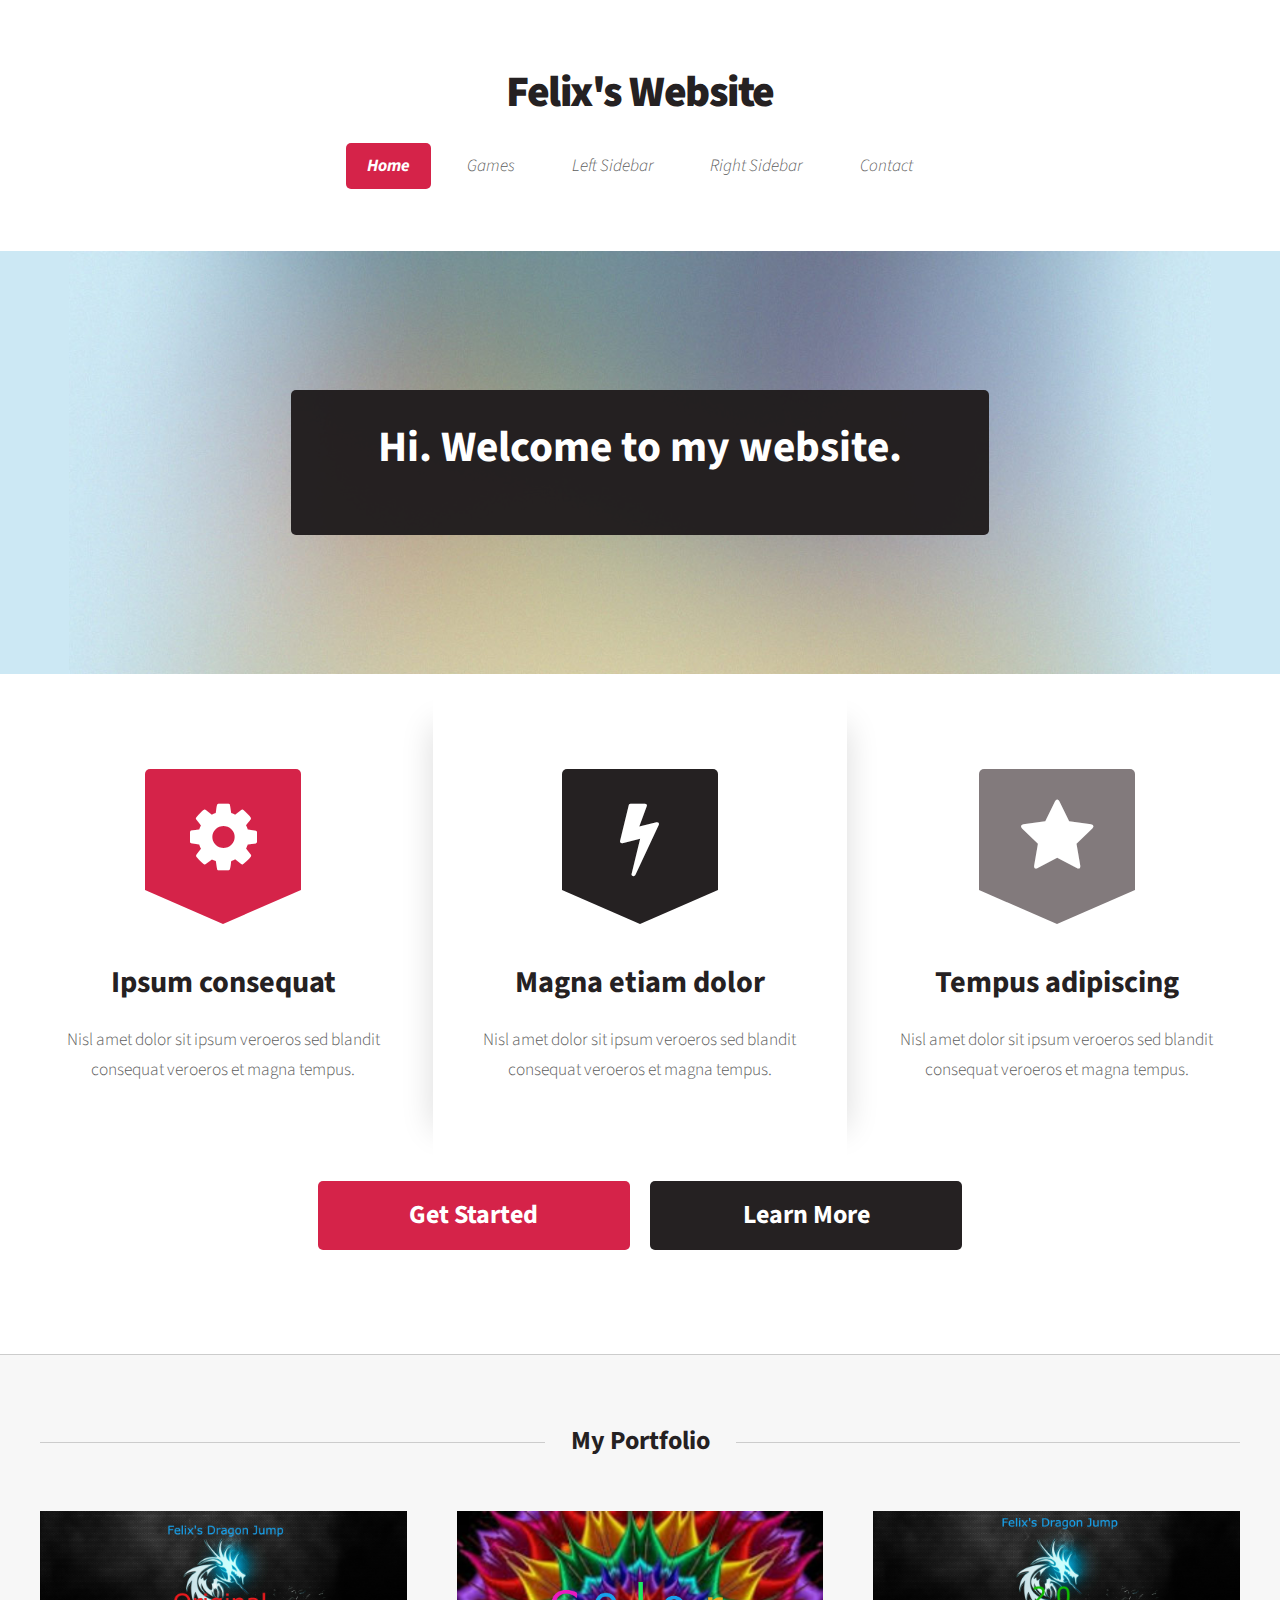
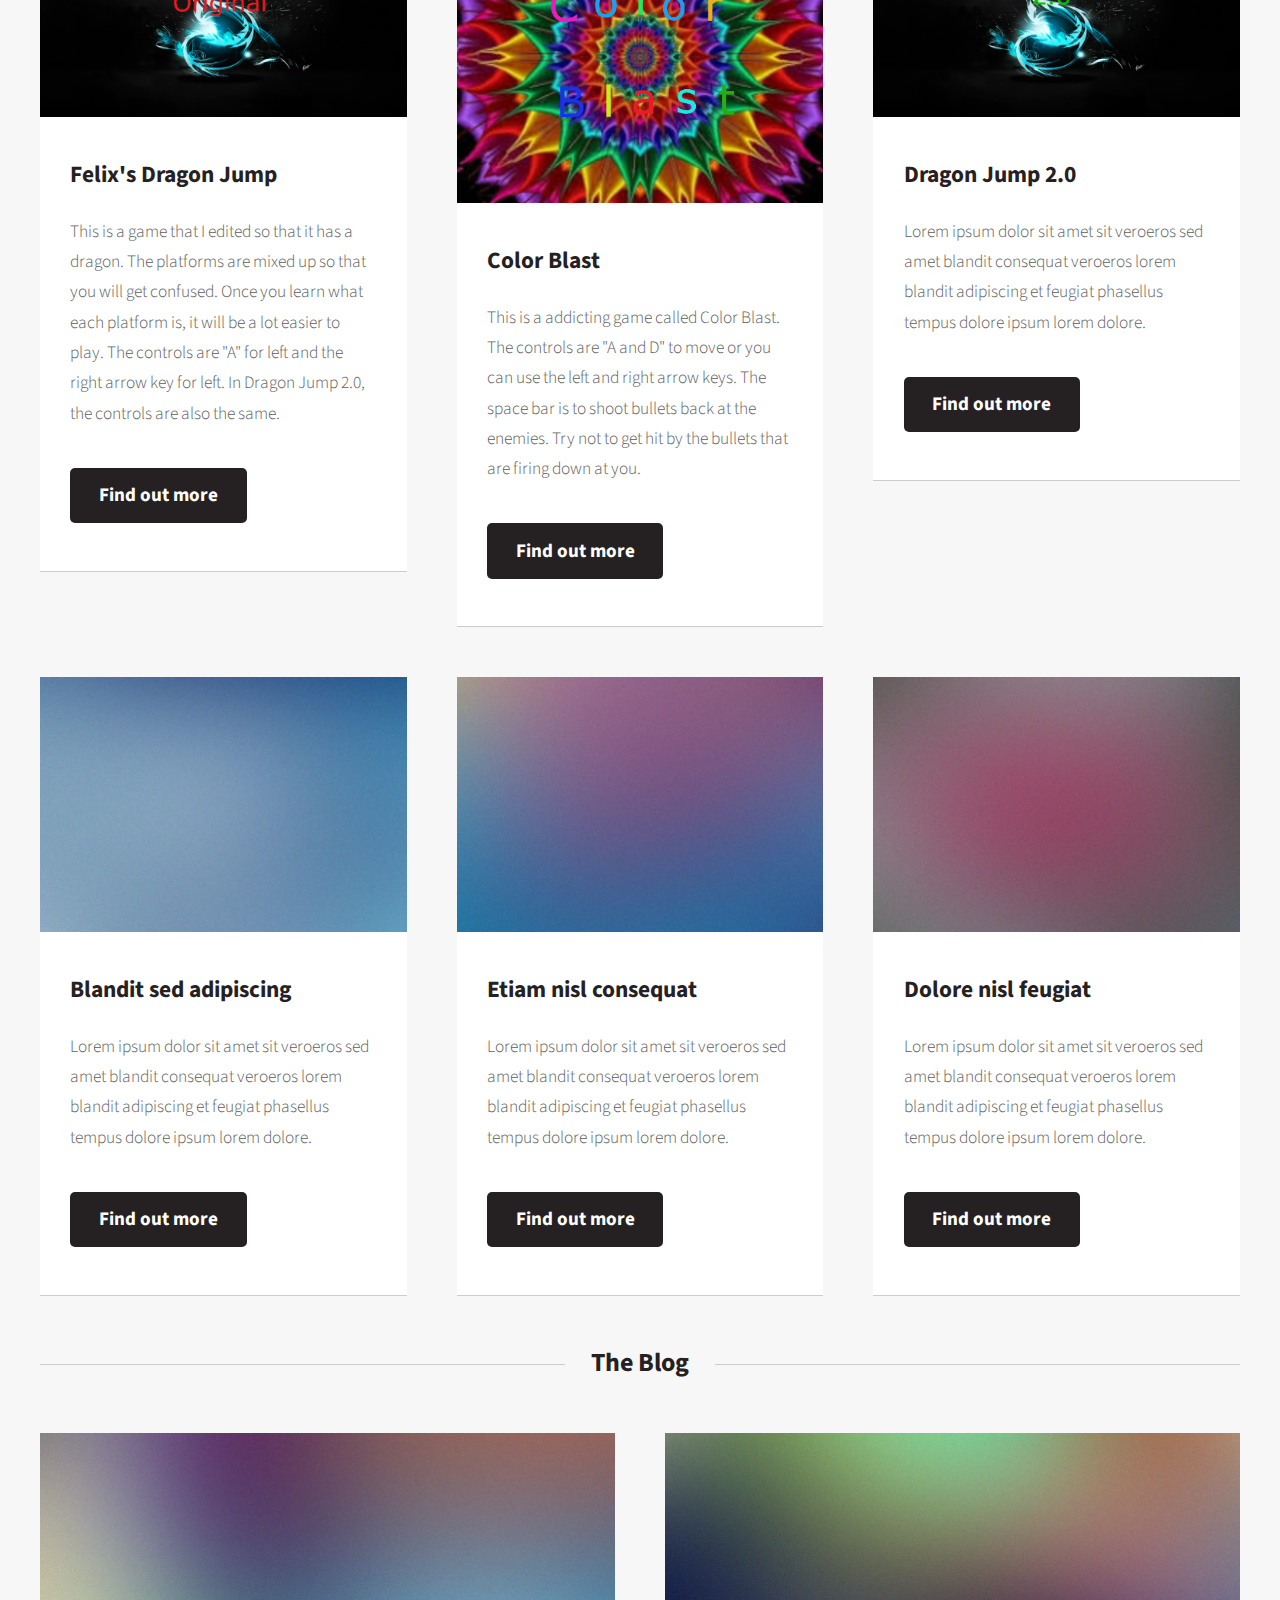
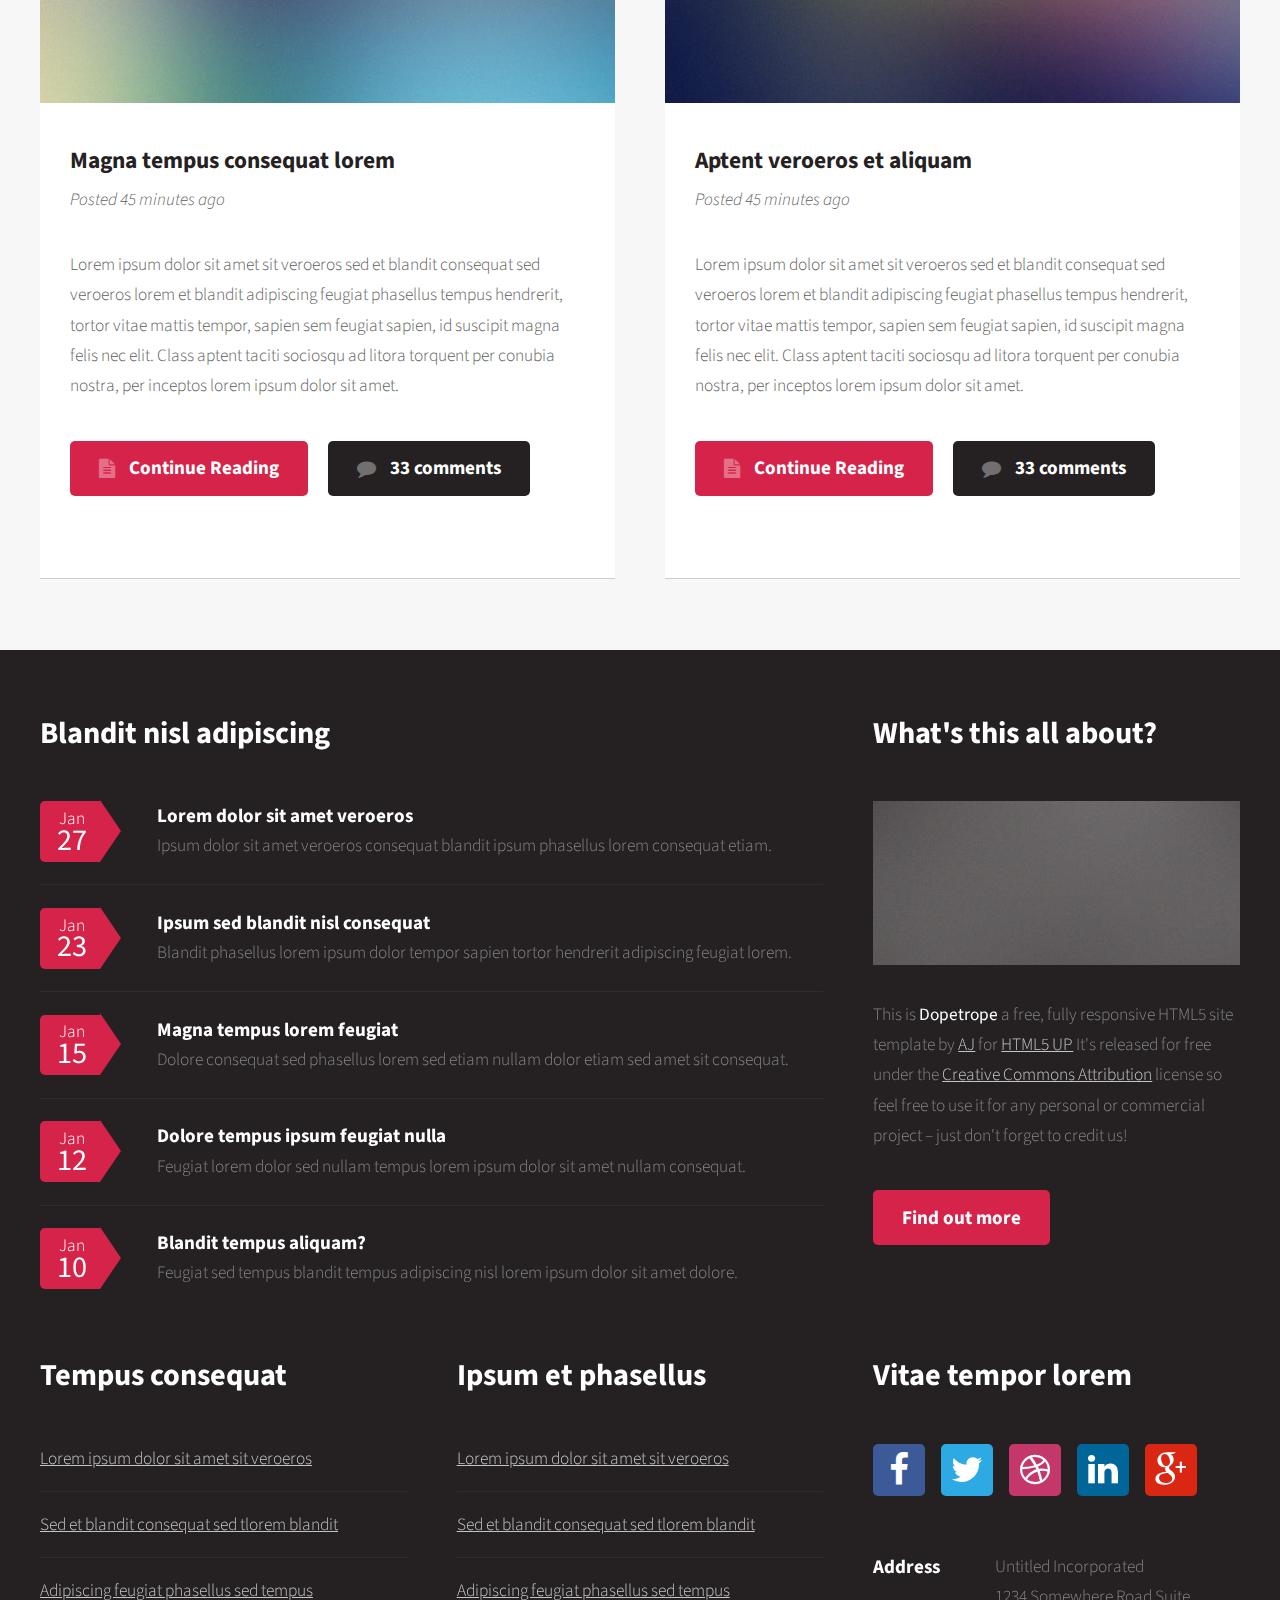
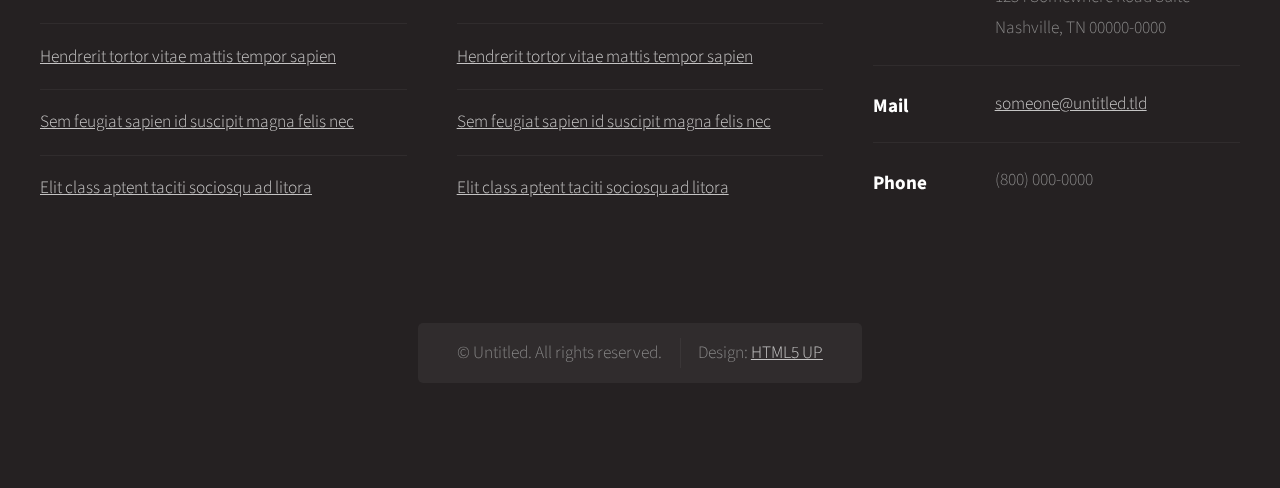
==== index.html @ c078c4fe "added link" ====
<!DOCTYPE HTML>
<!--
	Dopetrope by HTML5 UP
	html5up.net | @n33co
	Free for personal and commercial use under the CCA 3.0 license (html5up.net/license)
-->
<html>
	<head>
		<title>Dopetrope by HTML5 UP</title>
		<meta http-equiv="content-type" content="text/html; charset=utf-8" />
		<meta name="description" content="" />
		<meta name="keywords" content="" />
		<!--[if lte IE 8]><script src="css/ie/html5shiv.js"></script><![endif]-->
		<script src="js/jquery.min.js"></script>
		<script src="js/jquery.dropotron.min.js"></script>
		<script src="js/skel.min.js"></script>
		<script src="js/skel-layers.min.js"></script>
		<script src="js/init.js"></script>
		<noscript>
			<link rel="stylesheet" href="css/skel.css" />
			<link rel="stylesheet" href="css/style.css" />
			<link rel="stylesheet" href="css/style-desktop.css" />
		</noscript>
		<!--[if lte IE 8]><link rel="stylesheet" href="css/ie/v8.css" /><![endif]-->
	</head>
	<body class="homepage">

		<!-- Header -->
			<div id="header-wrapper">
				<div id="header">
					
					<!-- Logo -->
						<h1><a href="index.html">Felix's Website</a></h1>
					
					<!-- Nav -->
						<nav id="nav">
							<ul>
								<li class="current"><a href="index.html">Home</a></li>
								<li>
									<a href="">Games</a>
									<ul>
										<li><a href="/dragonjump"><img src="images/icon.png">&nbsp;Felix's Dragon Jump</a></li>
										<li><a href="/color-blast"><img src="images/colors.jpg" style="width:16px;">&nbsp;Color Blast</a></li>
										<li><a href="#">Etiam dolore nisl</a></li>
										<li>
											<a href="">Phasellus consequat</a>
											<ul>
												<li><a href="#">Magna phasellus</a></li>
												<li><a href="#">Etiam dolore nisl</a></li>
												<li><a href="#">Veroeros feugiat</a></li>
												<li><a href="#">Nisl sed aliquam</a></li>
												<li><a href="#">Dolore adipiscing</a></li>
											</ul>
										</li>
										<li><a href="#">Veroeros feugiat</a></li>
									</ul>
								</li>
								<li><a href="left-sidebar.html">Left Sidebar</a></li>
								<li><a href="right-sidebar.html">Right Sidebar</a></li>
								<li><a href="no-sidebar.html">Contact</a></li>
							</ul>
						</nav>

					<!-- Banner -->
						<section id="banner">
							<header>
								<h2>Hi. Welcome to my website.</h2>
								<p></p>
							</header>
						</section>

					<!-- Intro -->
						<section id="intro" class="container">
							<div class="row">
								<div class="4u">
									<section class="first">
										<i class="icon featured fa-cog"></i>
										<header>
											<h2>Ipsum consequat</h2>
										</header>
										<p>Nisl amet dolor sit ipsum veroeros sed blandit consequat veroeros et magna tempus.</p>
									</section>
								</div>
								<div class="4u">
									<section class="middle">
										<i class="icon featured alt fa-flash"></i>
										<header>
											<h2>Magna etiam dolor</h2>
										</header>
										<p>Nisl amet dolor sit ipsum veroeros sed blandit consequat veroeros et magna tempus.</p>
									</section>
								</div>
								<div class="4u">
									<section class="last">
										<i class="icon featured alt2 fa-star"></i>
										<header>
											<h2>Tempus adipiscing</h2>
										</header>
										<p>Nisl amet dolor sit ipsum veroeros sed blandit consequat veroeros et magna tempus.</p>
									</section>
								</div>
							</div>
							<footer>
								<ul class="actions">
									<li><a href="#" class="button big">Get Started</a></li>
									<li><a href="#" class="button alt big">Learn More</a></li>
								</ul>
							</footer>
						</section>
		
				</div>
			</div>

		<!-- Main -->
			<div id="main-wrapper">
				<div class="container">
					<div class="row">
						<div class="12u">
							
							<!-- Portfolio -->
								<section>
									<header class="major">
										<h2>My Portfolio</h2>
									</header>
									<div class="row">
										<div class="4u">
											<section class="box">
												<a href="#" class="image featured"><img src="images/dragonjump_original.jpg" alt="" /></a>
												<header>
													<h3>Felix's Dragon Jump</h3>
												</header>
												<p>This is a game that I edited so that it has a dragon. The platforms are mixed up so that you will get confused. Once you learn what each platform is, it will be a lot easier to play. 
													The controls are "A" for left and the right arrow key for left. In Dragon Jump 2.0, the controls are also the same.</p>
												<footer>
													<a href="http://felix1915.github.io/dragonjump/" class="button alt">Find out more</a>
												</footer>
											</section>
										</div>
										<div class="4u">
											<section class="box">
												<a href="http://felix1915.github.io/color-blast/" class="image featured"><img src="images/colorblastpic.jpg" alt="" /></a>
												<header>
													<h3>Color Blast</h3>
												</header>
												<p>This is a addicting game called Color Blast. The controls are "A and D" to move or you can use the left and right arrow keys. The space bar is to shoot bullets back at the enemies. Try not to get hit by the bullets that are firing down at you.</p>
												<footer>
													<a href="http://felix1915.github.io/color-blast/" class="button alt">Find out more</a>
												</footer>
											</section>
										</div>
										<div class="4u">
											<section class="box">
												<a href="#" class="image featured"><img src="images/dragonjump2.0Pic.jpg" alt="" /></a>
												<header>
													<h3>Dragon Jump 2.0</h3>
												</header>
												<p>Lorem ipsum dolor sit amet sit veroeros sed amet blandit consequat veroeros lorem blandit  adipiscing et feugiat phasellus tempus dolore ipsum lorem dolore.</p>
												<footer>
													<a href="http://felix1915.github.io/dragonjump20/" class="button alt">Find out more</a>
												</footer>
											</section>
										</div>
									</div>
									<div class="row">
										<div class="4u">
											<section class="box">
												<a href="#" class="image featured"><img src="images/pic05.jpg" alt="" /></a>
												<header>
													<h3>Blandit sed adipiscing</h3>
												</header>
												<p>Lorem ipsum dolor sit amet sit veroeros sed amet blandit consequat veroeros lorem blandit  adipiscing et feugiat phasellus tempus dolore ipsum lorem dolore.</p>
												<footer>
													<a href="#" class="button alt">Find out more</a>
												</footer>
											</section>
										</div>
										<div class="4u">
											<section class="box">
												<a href="#" class="image featured"><img src="images/pic06.jpg" alt="" /></a>
												<header>
													<h3>Etiam nisl consequat</h3>
												</header>
												<p>Lorem ipsum dolor sit amet sit veroeros sed amet blandit consequat veroeros lorem blandit  adipiscing et feugiat phasellus tempus dolore ipsum lorem dolore.</p>
												<footer>
													<a href="#" class="button alt">Find out more</a>
												</footer>
											</section>
										</div>
										<div class="4u">
											<section class="box">
												<a href="#" class="image featured"><img src="images/pic07.jpg" alt="" /></a>
												<header>
													<h3>Dolore nisl feugiat</h3>
												</header>
												<p>Lorem ipsum dolor sit amet sit veroeros sed amet blandit consequat veroeros lorem blandit  adipiscing et feugiat phasellus tempus dolore ipsum lorem dolore.</p>
												<footer>
													<a href="#" class="button alt">Find out more</a>
												</footer>
											</section>
										</div>
									</div>
								</section>

						</div>
					</div>
					<div class="row">
						<div class="12u">

							<!-- Blog -->
								<section>
									<header class="major">
										<h2>The Blog</h2>
									</header>
									<div class="row">
										<div class="6u">
											<section class="box">
												<a href="#" class="image featured"><img src="images/pic08.jpg" alt="" /></a>
												<header>
													<h3>Magna tempus consequat lorem</h3>
													<p>Posted 45 minutes ago</p>
												</header>
												<p>Lorem ipsum dolor sit amet sit veroeros sed et blandit consequat sed veroeros lorem et blandit  adipiscing feugiat phasellus tempus hendrerit, tortor vitae mattis tempor, sapien sem feugiat sapien, id suscipit magna felis nec elit. Class aptent taciti sociosqu ad litora torquent per conubia nostra, per inceptos lorem ipsum dolor sit amet.</p>
												<footer>
													<ul class="actions">
														<li><a href="#" class="button icon fa-file-text">Continue Reading</a></li>
														<li><a href="#" class="button alt icon fa-comment">33 comments</a></li>
													</ul>
												</footer>
											</section>
										</div>
										<div class="6u">
											<section class="box">
												<a href="#" class="image featured"><img src="images/pic09.jpg" alt="" /></a>
												<header>
													<h3>Aptent veroeros et aliquam</h3>
													<p>Posted 45 minutes ago</p>
												</header>
												<p>Lorem ipsum dolor sit amet sit veroeros sed et blandit consequat sed veroeros lorem et blandit  adipiscing feugiat phasellus tempus hendrerit, tortor vitae mattis tempor, sapien sem feugiat sapien, id suscipit magna felis nec elit. Class aptent taciti sociosqu ad litora torquent per conubia nostra, per inceptos lorem ipsum dolor sit amet.</p>
												<footer>
													<ul class="actions">
														<li><a href="#" class="button icon fa-file-text">Continue Reading</a></li>
														<li><a href="#" class="button alt icon fa-comment">33 comments</a></li>
													</ul>
												</footer>
											</section>
										</div>
									</div>
								</section>
							
						</div>
					</div>
				</div>
			</div>

		<!-- Footer -->
			<div id="footer-wrapper">
				<section id="footer" class="container">
					<div class="row">
						<div class="8u">
							<section>
								<header>
									<h2>Blandit nisl adipiscing</h2>
								</header>
								<ul class="dates">
									<li>
										<span class="date">Jan <strong>27</strong></span>
										<h3><a href="#">Lorem dolor sit amet veroeros</a></h3>
										<p>Ipsum dolor sit amet veroeros consequat blandit ipsum phasellus lorem consequat etiam.</p>
									</li>
									<li>
										<span class="date">Jan <strong>23</strong></span>
										<h3><a href="#">Ipsum sed blandit nisl consequat</a></h3>
										<p>Blandit phasellus lorem ipsum dolor tempor sapien tortor hendrerit adipiscing feugiat lorem.</p>
									</li>
									<li>
										<span class="date">Jan <strong>15</strong></span>
										<h3><a href="#">Magna tempus lorem feugiat</a></h3>
										<p>Dolore consequat sed phasellus lorem sed etiam nullam dolor etiam sed amet sit consequat.</p>
									</li>
									<li>
										<span class="date">Jan <strong>12</strong></span>
										<h3><a href="#">Dolore tempus ipsum feugiat nulla</a></h3>
										<p>Feugiat lorem dolor sed nullam tempus lorem ipsum dolor sit amet nullam consequat.</p>
									</li>
									<li>
										<span class="date">Jan <strong>10</strong></span>
										<h3><a href="#">Blandit tempus aliquam?</a></h3>
										<p>Feugiat sed tempus blandit tempus adipiscing nisl lorem ipsum dolor sit amet dolore.</p>
									</li>
								</ul>
							</section>
						</div>
						<div class="4u">
							<section>
								<header>
									<h2>What's this all about?</h2>
								</header>
								<a href="#" class="image featured"><img src="images/pic10.jpg" alt="" /></a>
								<p>
									This is <strong>Dopetrope</strong> a free, fully responsive HTML5 site template by 
									<a href="http://n33.co">AJ</a> for <a href="http://html5up.net/">HTML5 UP</a> It's released for free under
									the <a href="http://html5up.net/license/">Creative Commons Attribution</a> license so feel free to use it for any personal or commercial project &ndash; just don't forget to credit us!
								</p>
								<footer>
									<a href="#" class="button">Find out more</a>
								</footer>
							</section>
						</div>
					</div>
					<div class="row">
						<div class="4u">
							<section>
								<header>
									<h2>Tempus consequat</h2>
								</header>
								<ul class="divided">
									<li><a href="#">Lorem ipsum dolor sit amet sit veroeros</a></li>
									<li><a href="#">Sed et blandit consequat sed tlorem blandit</a></li>
									<li><a href="#">Adipiscing feugiat phasellus sed tempus</a></li>
									<li><a href="#">Hendrerit tortor vitae mattis tempor sapien</a></li>
									<li><a href="#">Sem feugiat sapien id suscipit magna felis nec</a></li>
									<li><a href="#">Elit class aptent taciti sociosqu ad litora</a></li>
								</ul>
							</section>
						</div>
						<div class="4u">
							<section>
								<header>
									<h2>Ipsum et phasellus</h2>
								</header>
								<ul class="divided">
									<li><a href="#">Lorem ipsum dolor sit amet sit veroeros</a></li>
									<li><a href="#">Sed et blandit consequat sed tlorem blandit</a></li>
									<li><a href="#">Adipiscing feugiat phasellus sed tempus</a></li>
									<li><a href="#">Hendrerit tortor vitae mattis tempor sapien</a></li>
									<li><a href="#">Sem feugiat sapien id suscipit magna felis nec</a></li>
									<li><a href="#">Elit class aptent taciti sociosqu ad litora</a></li>
								</ul>
							</section>
						</div>
						<div class="4u">
							<section>
								<header>
									<h2>Vitae tempor lorem</h2>
								</header>
								<ul class="social">
									<li><a class="icon fa-facebook" href="#"><span class="label">Facebook</span></a></li>
									<li><a class="icon fa-twitter" href="#"><span class="label">Twitter</span></a></li>
									<li><a class="icon fa-dribbble" href="#"><span class="label">Dribbble</span></a></li>
									<li><a class="icon fa-linkedin" href="#"><span class="label">LinkedIn</span></a></li>
									<li><a class="icon fa-google-plus" href="#"><span class="label">Google+</span></a></li>
								</ul>
								<ul class="contact">
									<li>
										<h3>Address</h3>
										<p>
											Untitled Incorporated<br />
											1234 Somewhere Road Suite<br />
											Nashville, TN 00000-0000
										</p>
									</li>
									<li>
										<h3>Mail</h3>
										<p><a href="#">someone@untitled.tld</a></p>
									</li>
									<li>
										<h3>Phone</h3>
										<p>(800) 000-0000</p>
									</li>
								</ul>
							</section>
						</div>
					</div>
					<div class="row">
						<div class="12u">
						
							<!-- Copyright -->
								<div id="copyright">
									<ul class="links">
										<li>&copy; Untitled. All rights reserved.</li><li>Design: <a href="http://html5up.net">HTML5 UP</a></li>
									</ul>
								</div>

						</div>
					</div>
				</section>
			</div>

	</body>
</html>
---- css/skel.css ----
/* Resets (http://meyerweb.com/eric/tools/css/reset/ | v2.0 | 20110126 | License: none (public domain)) */

	html,body,div,span,applet,object,iframe,h1,h2,h3,h4,h5,h6,p,blockquote,pre,a,abbr,acronym,address,big,cite,code,del,dfn,em,img,ins,kbd,q,s,samp,small,strike,strong,sub,sup,tt,var,b,u,i,center,dl,dt,dd,ol,ul,li,fieldset,form,label,legend,table,caption,tbody,tfoot,thead,tr,th,td,article,aside,canvas,details,embed,figure,figcaption,footer,header,hgroup,menu,nav,output,ruby,section,summary,time,mark,audio,video{margin:0;padding:0;border:0;font-size:100%;font:inherit;vertical-align:baseline;}article,aside,details,figcaption,figure,footer,header,hgroup,menu,nav,section{display:block;}body{line-height:1;}ol,ul{list-style:none;}blockquote,q{quotes:none;}blockquote:before,blockquote:after,q:before,q:after{content:'';content:none;}table{border-collapse:collapse;border-spacing:0;}body{-webkit-text-size-adjust:none}

/* Box Model */

	*, *:before, *:after {
		-moz-box-sizing: border-box;
		-webkit-box-sizing: border-box;
		box-sizing: border-box;
	}

/* Container */

	.container {
		margin-left: auto;
		margin-right: auto;
		
		/* width: (containers) */
		width: 1200px;
	}

	/* Modifiers */

		/* 125% */
			.container.\31 25\25 {
				width: 100%;
				
				/* max-width: (containers * 1.25) */
				max-width: 1500px;

				/* min-width: (containers) */
				min-width: 1200px;
			}

		/* 75% */
			.container.\37 5\25 {
				
				/* width: (containers * 0.75) */
				width: 900px;

			}

		/* 50% */
			.container.\35 0\25 {
				
				/* width: (containers * 0.50) */
				width: 600px;

			}

		/* 25% */
			.container.\32 5\25 {
				
				/* width: (containers * 0.25) */
				width: 300px;

			}

/* Grid */

	.row {
		border-bottom: solid 1px transparent;
	}

	.row > * {
		float: left;
	}
	
	.row:after, .row:before {
		content: '';
		display: block;
		clear: both;
		height: 0;
	}
	
	.row.uniform > * > :first-child {
		margin-top: 0;
	}
	
	.row.uniform > * > :last-child {
		margin-bottom: 0;
	}

	/* Gutters */

		/* Normal */
		
			.row > * {
				/* padding: (gutters.horizontal) 0 0 (gutters.vertical) */
				padding: 40px 0 0 40px;
			}

			.row {
				/* margin: -(gutters.horizontal) 0 -1px -(gutters.vertical) */
				margin: -40px 0 -1px -40px;
			}
			
			.row.uniform > * {
				/* padding: (gutters.vertical) 0 0 (gutters.vertical) */
				padding: 40px 0 0 40px;
			}

			.row.uniform {
				/* margin: -(gutters.vertical) 0 -1px -(gutters.vertical) */
				margin: -40px 0 -1px -40px;
			}
			
		/* 200% */
		
			.row.\32 00\25 > * {
				/* padding: (gutters.horizontal) 0 0 (gutters.vertical) */
				padding: 80px 0 0 80px;
			}

			.row.\32 00\25 {
				/* margin: -(gutters.horizontal) 0 -1px -(gutters.vertical) */
				margin: -80px 0 -1px -80px;
			}

			.row.uniform.\32 00\25 > * {
				/* padding: (gutters.vertical) 0 0 (gutters.vertical) */
				padding: 80px 0 0 80px;
			}

			.row.uniform.\32 00\25 {
				/* margin: -(gutters.vertical) 0 -1px -(gutters.vertical) */
				margin: -80px 0 -1px -80px;
			}

		/* 150% */
		
			.row.\31 50\25 > * {
				/* padding: (gutters.horizontal) 0 0 (gutters.vertical) */
				padding: 60px 0 0 60px;
			}

			.row.\31 50\25 {
				/* margin: -(gutters.horizontal) 0 -1px -(gutters.vertical) */
				margin: -60px 0 -1px -60px;
			}

			.row.uniform.\31 50\25 > * {
				/* padding: (gutters.vertical) 0 0 (gutters.vertical) */
				padding: 60px 0 0 60px;
			}

			.row.uniform.\31 50\25 {
				/* margin: -(gutters.vertical) 0 -1px -(gutters.vertical) */
				margin: -60px 0 -1px -60px;
			}

		/* 50% */
		
			.row.\35 0\25 > * {
				/* padding: (gutters.horizontal) 0 0 (gutters.vertical) */
				padding: 20px 0 0 20px;
			}

			.row.\35 0\25 {
				/* margin: -(gutters.horizontal) 0 -1px -(gutters.vertical) */
				margin: -20px 0 -1px -20px;
			}

			.row.uniform.\35 0\25 > * {
				/* padding: (gutters.vertical) 0 0 (gutters.vertical) */
				padding: 20px 0 0 20px;
			}

			.row.uniform.\35 0\25 {
				/* margin: -(gutters.vertical) 0 -1px -(gutters.vertical) */
				margin: -20px 0 -1px -20px;
			}

		/* 25% */
		
			.row.\32 5\25 > * {
				/* padding: (gutters.horizontal) 0 0 (gutters.vertical) */
				padding: 10px 0 0 10px;
			}

			.row.\32 5\25 {
				/* margin: -(gutters.horizontal) 0 -1px -(gutters.vertical) */
				margin: -10px 0 -1px -10px;
			}

			.row.uniform.\32 5\25 > * {
				/* padding: (gutters.vertical) 0 0 (gutters.vertical) */
				padding: 10px 0 0 10px;
			}

			.row.uniform.\32 5\25 {
				/* margin: -(gutters.vertical) 0 -1px -(gutters.vertical) */
				margin: -10px 0 -1px -10px;
			}

		/* 0% */
		
			.row.\30 \25 > * {
				padding: 0;
			}

			.row.\30 \25 {
				margin: 0 0 -1px 0;
			}

	/* Cells */

		.\31 2u, .\31 2u\24, .\31 2u\28 1\29, .\31 2u\24\28 1\29 { width: 100%; clear: none; }
		.\31 1u, .\31 1u\24, .\31 1u\28 1\29, .\31 1u\24\28 1\29 { width: 91.6666666667%; clear: none; }
		.\31 0u, .\31 0u\24, .\31 0u\28 1\29, .\31 0u\24\28 1\29 { width: 83.3333333333%; clear: none; }
		.\39 u, .\39 u\24, .\39 u\28 1\29, .\39 u\24\28 1\29 { width: 75%; clear: none; }
		.\38 u, .\38 u\24, .\38 u\28 1\29, .\38 u\24\28 1\29 { width: 66.6666666667%; clear: none; }
		.\37 u, .\37 u\24, .\37 u\28 1\29, .\37 u\24\28 1\29 { width: 58.3333333333%; clear: none; }
		.\36 u, .\36 u\24, .\36 u\28 1\29, .\36 u\24\28 1\29 { width: 50%; clear: none; }
		.\35 u, .\35 u\24, .\35 u\28 1\29, .\35 u\24\28 1\29 { width: 41.6666666667%; clear: none; }
		.\34 u, .\34 u\24, .\34 u\28 1\29, .\34 u\24\28 1\29 { width: 33.3333333333%; clear: none; }
		.\33 u, .\33 u\24, .\33 u\28 1\29, .\33 u\24\28 1\29 { width: 25%; clear: none; }
		.\32 u, .\32 u\24, .\32 u\28 1\29, .\32 u\24\28 1\29 { width: 16.6666666667%; clear: none; }
		.\31 u, .\31 u\24, .\31 u\28 1\29, .\31 u\24\28 1\29 { width: 8.3333333333%; clear: none; }

		.\31 2u\24 + *, .\31 2u\24\28 1\29 + *,
		.\31 1u\24 + *, .\31 1u\24\28 1\29 + *,
		.\31 0u\24 + *, .\31 0u\24\28 1\29 + *,
		.\39 u\24 + *, .\39 u\24\28 1\29 + *,
		.\38 u\24 + *, .\38 u\24\28 1\29 + *,
		.\37 u\24 + *, .\37 u\24\28 1\29 + *,
		.\36 u\24 + *, .\36 u\24\28 1\29 + *,
		.\35 u\24 + *, .\35 u\24\28 1\29 + *,
		.\34 u\24 + *, .\34 u\24\28 1\29 + *,
		.\33 u\24 + *, .\33 u\24\28 1\29 + *,
		.\32 u\24 + *, .\32 u\24\28 1\29 + *,
		.\31 u\24  + *,  .\31 u\24\28 1\29 + * {
			clear: left;
		}
			
		.\-11u { margin-left: 91.6666666667% }
		.\-10u { margin-left: 83.3333333333% }
		.\-9u { margin-left: 75% }
		.\-8u { margin-left: 66.6666666667% }
		.\-7u { margin-left: 58.3333333333% }
		.\-6u { margin-left: 50% }
		.\-5u { margin-left: 41.6666666667% }
		.\-4u { margin-left: 33.3333333333% }
		.\-3u { margin-left: 25% }
		.\-2u { margin-left: 16.6666666667% }
		.\-1u { margin-left: 8.3333333333% }
---- css/style.css ----
@charset 'UTF-8';
@import url("font-awesome.min.css");
@import url("http://fonts.googleapis.com/css?family=Source+Sans+Pro:300,400,700,900,300italic");

/*
	Dopetrope by HTML5 UP
	html5up.net | @n33co
	Free for personal and commercial use under the CCA 3.0 license (html5up.net/license)
*/

/*********************************************************************************/
/* Basic                                                                         */
/*********************************************************************************/

	body
	{
		background: #252122;
		background-image: url('images/bg02.png');
	}

		body.is-loading * {
			-moz-transition: none !important;
			-webkit-transition: none !important;
			-o-transition: none !important;
			-ms-transition: none !important;
			transition: none !important;
			-moz-animation: none !important;
			-webkit-animation: none !important;
			-o-animation: none !important;
			-ms-animation: none !important;
			animation: none !important;
		}

	body,input,textarea,select
	{
		font-family: 'Source Sans Pro';
		font-weight: 300;
		color: #5d5d5d;
	}

	strong, b
	{
		color: #252122;
		font-weight: 400;
	}

	i, em
	{
		font-style: italic;
	}

	sub
	{
		position: relative;
		top: 0.5em;
		font-size: 0.8em;
	}
	
	sup
	{
		position: relative;
		top: -0.5em;
		font-size: 0.8em;
	}

	blockquote
	{
		border-left: solid 0.75em #dddddd;
		padding: 1em 0 1em 1.5em;
		font-style: italic;
	}

	h1, h2, h3, h4, h5, h6
	{
		color: #252122;
		font-weight: 700;
	}

		h1 a, h2 a, h3 a, h4 a, h5 a, h6 a
		{
			color: inherit;
			text-decoration: none;
		}

	a
	{
		color: #d52349;
		text-decoration: underline;
	}
	
		a:hover
		{
			text-decoration: none;
		}

	br.clear
	{
		clear: both;
	}

	hr
	{
		border: 0;
		border-top: solid 1px #dddddd;
		height: 1px;
		margin: 2em 0 2em 0;
	}
		
	p, ul, ol, dl, table
	{
		margin-bottom: 2em;
	}

	/* Form */
	
		form
		{
		}
		
			form label
			{
				display: block;
				color: #252122;
				font-weight: 400;
				margin: 0 0 0.5em 0;
			}
	
			form input[type=text],
			form input[type=email],
			form input[type=password],
			form select,
			form textarea
			{
				-webkit-appearance: none;
				display: block;
				border: 0;
				padding: 0.75em 1em;
				font-size: 1em;
				border-radius: 5px;
				border: solid 1px #dddddd;
				background: #fff;
				width: 100%;
			}

			form input[type=text]:focus,
			form input[type=email]:focus,
			form input[type=password]:focus,
			form select:focus,
			form textarea:focus
			{
				box-shadow: inset 0px 0px 1px 1px #43bff0;
			}

			form textarea
			{
				height: 15em;
			}
			
			form .formerize-placeholder
			{
				color: #555 !important;
			}

			form ::-webkit-input-placeholder
			{
				color: #555 !important;
			}

			form :-moz-placeholder
			{
				color: #555 !important;
			}

			form ::-moz-placeholder
			{
				color: #555 !important;
			}

			form :-ms-input-placeholder
			{
				color: #555 !important;
			}

			form ::-moz-focus-inner
			{
				border: 0;
			}

	/* Tables */
	
		table
		{
			width: 100%;
		}
		
			table.default
			{
				width: 100%;
			}

				table.default tr
				{
					border-top: solid 1px #dddddd;
				}

					table.default tr:first-child
					{
						border-top: 0;
					}
			
				table.default td
				{
					padding: 0.5em 1em 0.5em 1em;
				}
				
				table.default th
				{
					text-align: left;
					padding: 0.5em 1em 0.5em 1em;
					font-weight: 700;
					margin: 0 0 1em 0;
				}
			
				table.default thead
				{
					border-bottom: solid 2px #dddddd;
				}
				
				table.default tfoot
				{
				}
				
				table.default tbody
				{
				}

	/* Section/Article */
	
		section,
		article
		{
			margin-bottom: 2.5em;
		}
		
			section > :last-child,
			article > :last-child
			{
				margin-bottom: 0;
			}

			section:last-child,
			article:last-child
			{
				margin-bottom: 0;
			}

		header
		{
		}

			header > p
			{
				display: block;
				font-style: italic;
			}

			header.major
			{
				position: relative;
				text-align: center;
				border-top: solid 1px #ccc;
				top: 1em;
			}

				header.major h2
				{
					background: #fff;
					position: relative;
					top: -0.65em;
					display: inline;
					margin: 0;
					padding: 0 1em 0 1em;
				}

	/* Box */

		.box
		{
			background: #ffffff;
			border-bottom: solid 1px #ccc;
		}
		
			.box .image.featured
			{
				position: relative;
				width: auto;
			}

	/* Button */
		
		input[type="button"],
		input[type="submit"],
		input[type="reset"],
		.button
		{
			-webkit-appearance: none;
			display: inline-block;
			text-decoration: none;
			cursor: pointer;
			border: 0;
			border-radius: 5px;
			background: #d52349;
			color: #fff !important;
			font-weight: 700;
			outline: 0;
			-moz-transition: background-color .25s ease-in-out;
			-webkit-transition: background-color .25s ease-in-out;
			-o-transition: background-color .25s ease-in-out;
			-ms-transition: background-color .25s ease-in-out;
			transition: background-color .25s ease-in-out;
		}

			input[type="button"]:hover,
			input[type="submit"]:hover,
			input[type="reset"]:hover,
			.button:hover
			{
				background: #e53359;
			}
			
			input[type="button"]:active,
			input[type="submit"]:active,
			input[type="reset"]:active,
			.button:active
			{
				background: #c51349;
			}
		
			input[type="button"].alt,
			input[type="submit"].alt,
			input[type="reset"].alt,
			.button.alt
			{
				background: #252122;
			}

				input[type="button"].alt:hover,
				input[type="submit"].alt:hover,
				input[type="reset"].alt:hover,
				.button.alt:hover
				{
					background: #353132;
				}
				
				input[type="button"].alt:active,
				input[type="submit"].alt:active,
				input[type="reset"].alt:active,
				.button.alt:active
				{
					background: #151112;
				}
		
			.button.icon
			{
			}
			
				.button.icon:before
				{
					opacity: 0.35;
					position: relative;
					top: 0.05em;
					margin-right: 0.75em;
				}

	/* Image */

		.image
		{
			display: inline-block;
			outline: 0;
		}
		
			.image img
			{
				display: block;
				width: 100%;
			}

			.image.centered
			{
				display: block;
				margin: 0 0 2em 0;
			}

				.image.centered img
				{
					margin: 0 auto;
					width: auto;
				}

			.image.featured
			{
				display: block;
				width: 100%;
				margin: 0 0 2em 0;
			}
			
			.image.left
			{
				float: left;
				margin: 0 2em 2em 0;
			}

	/* List */

		ul
		{
		}

			ul.default
			{
				list-style: disc;
				padding-left: 1em;
			}
			
				ul.default li
				{
					padding-left: 0.5em;
				}
				
			ul.contact
			{
			}

				ul.contact li
				{
					position: relative;
					border-top: solid 1px #ddd;
					padding: 1.3em 0 1.3em 7em;
				}

					ul.contact li h3
					{
						position: absolute;
						left: 0;
						top: 1.3em;
						font-size: 1.1em;
					}

					ul.contact li p
					{
						margin: 0;
					}
				
				ul.contact li:first-child
				{
					padding-top: 0;
					border-top: 0;
				}

					ul.contact li:first-child h3
					{
						top: 0;
					}
		
			ul.dates
			{
			}
			
				ul.dates li
				{
					position: relative;
					border-top: solid 1px #ddd;
					padding: 1.3em 0 1.3em 6.75em;
				}

				ul.dates .date
				{
					display: block;
					position: absolute;
					left: 0;
					top: 1.3em;
					background-color: #d52349;
					height: 3.5em;
					text-align: center;
					color: #fff;
					line-height: 1em;
					border-top-left-radius: 5px;
					border-bottom-left-radius: 5px;
					padding: 0.5em 0.75em 0 1em;
				}

					ul.dates .date:after
					{
						content: '';
						position: absolute;
						bottom: 0;
						right: -1.2em;
						border-left: solid 1.25em #d52349;
						border-top: solid 1.8em transparent;
						border-bottom: solid 1.8em transparent;
					}
				
					ul.dates .date strong
					{
						display: block;
						font-size: 1.75em;
						padding-top: 0.15em;
					}
					
				ul.dates h3
				{
					font-size: 1.1em;
				}
					
				ul.dates p
				{
					margin: 0;
				}

				ul.dates li:first-child
				{
					border-top: 0;
					padding-top: 0;
				}
				
					ul.dates li:first-child .date
					{
						top: 0;
					}

			ul.divided
			{
			}
			
				ul.divided li
				{
					border-top: solid 1px #ddd;
					padding: 1em 0 1em 0;
				}
				
				ul.divided li:first-child
				{
					border-top: 0;
					padding-top: 0;
				}
			
			ul.social
			{
				overflow: hidden;
				cursor: default;
			}

				ul.social li
				{
					display: inline-block;
				}

				ul.social li:first-child
				{
					margin-left: 0;
				}

				ul.social li a
				{
					display: inline-block;
					width: 3em;
					height: 3em;
					text-align: center;
					border-radius: 5px;
					background: #888;
					-moz-transition: background-color .25s ease-in-out;
					-webkit-transition: background-color .25s ease-in-out;
					-o-transition: background-color .25s ease-in-out;
					-ms-transition: background-color .25s ease-in-out;
					transition: background-color .25s ease-in-out;
				}
				
					ul.social li a:before
					{
						color: #fff;
						font-size: 2em;
						line-height: 1.5em;
					}
				
				ul.social li a.fa-facebook			{ background: #3c5a98; }
				ul.social li a.fa-facebook:hover	{ background: #4c6aa8; }
				ul.social li a.fa-twitter			{ background: #2daae4; }
				ul.social li a.fa-twitter:hover		{ background: #3dbaf4; }
				ul.social li a.fa-dribbble			{ background: #c4376b; }
				ul.social li a.fa-dribbble:hover	{ background: #d4477b; }
				ul.social li a.fa-linkedin			{ background: #006599; }
				ul.social li a.fa-linkedin:hover	{ background: #1075a9; }
				ul.social li a.fa-tumblr			{ background: #2b4661; }
				ul.social li a.fa-tumblr:hover		{ background: #3b5671; }
				ul.social li a.fa-google-plus		{ background: #da2713; }
				ul.social li a.fa-google-plus:hover	{ background: #ea3723; }

		ol
		{
		}	

			ol.default
			{
				list-style: decimal;
				padding-left: 1.25em;
			}

				ol.default li
				{
					padding-left: 0.25em;
				}

/*********************************************************************************/
/* Icons                                                                         */
/*********************************************************************************/

	.icon {
		position: relative;
		text-decoration: none;
	}

		.icon:before {
			-moz-osx-font-smoothing: grayscale;
			-webkit-font-smoothing: antialiased;
			font-family: FontAwesome;
			font-style: normal;
			font-weight: normal;
			text-transform: none !important;
		}

		.icon > .label {
			display: none;
		}

		.icon.featured
		{
			position: relative;
			display: inline-block;
			background-color: #d52349;
			width: 9em;
			padding: 1.75em 0 0.75em 0;
			border-top-left-radius: 5px;
			border-top-right-radius: 5px;
			margin: 0 0 4.5em 0;
			cursor: default;
		}

			.icon.featured:before
			{
				font-size: 4.5em;
				line-height: 1em;
				color: #fff;
			}
					
			.icon.featured:after
			{
				content: '';
				position: absolute;
				bottom: -1.95em;
				left: 0;
				border-top: solid 2em #d52349;
				border-left: solid 4.5em transparent;
				border-right: solid 4.5em transparent;
			}

			.icon.featured.alt
			{
				background-color: #252122;
			}
			
				.icon.featured.alt:after
				{
					border-top-color: #252122;
				}

			.icon.featured.alt2
			{
				background-color: #827a7c;
			}
			
				.icon.featured.alt2:after
				{
					border-top-color: #827a7c;
				}
							
/*********************************************************************************/
/* Banner                                                                        */
/*********************************************************************************/

	#banner
	{
		background: #CCE8F4 url('../images/pic01.jpg');
		background-position: center center;
		background-size: auto 100%;
		background-repeat: no-repeat;
		text-align: center;
	}

		#banner header
		{
			background-color: #252122;
			background-color: rgba(34,30,31,0.98);
		}
		
			#banner header h2
			{
				color: #fff;
				font-weight: 700;
			}
			
			#banner header p
			{
				color: #d52349;
				padding: 0;
				font-style: normal;
				margin: 0;
			}

/*********************************************************************************/
/* Wrappers                                                                      */
/*********************************************************************************/

	#header-wrapper
	{
		position: relative;
		background: #ffffff;
		border-bottom: solid 1px #ccc;
	}

	#main-wrapper
	{
		position: relative;
		background: #f7f7f7 url('images/bg02.png');
	}

		#main-wrapper:before
		{
			content: '';
			position: absolute;
			top: 0;
			left: 0;
			width: 100%;
			background: url('images/bg01.png');
			background-size: 100% 100%;
			z-index: 0;
			opacity: 0.1;
		}
		
		#main-wrapper .major
		{
		}
		
			#main-wrapper .major h2
			{
				background: #f7f7f7 url('images/bg02.png');
			}
	
	#footer-wrapper
	{
		position: relative;
		color: #858484;
	}

		#footer-wrapper:before
		{
			content: '';
			position: absolute;
			top: 0;
			left: 0;
			width: 100%;
			background: url('images/bg01.png');
			background-size: 100% 100%;
			z-index: 0;
			opacity: 0.5;
		}
	
		#footer-wrapper a
		{
			color: #c5c4c4;
		}
		
		#footer-wrapper h2,
		#footer-wrapper h3,
		#footer-wrapper h4,
		#footer-wrapper h5,
		#footer-wrapper h6,
		#footer-wrapper strong,
		#footer-wrapper b
		{
			color: #fff;
		}

		#footer-wrapper h1 a, 
		#footer-wrapper h2 a, 
		#footer-wrapper h3 a, 
		#footer-wrapper h4 a, 
		#footer-wrapper h5 a, 
		#footer-wrapper h6 a
		{
			color: inherit;
		}

		#footer-wrapper ul.contact li
		{
			border-top-color: #353434;
			border-top-color: rgba(255,255,255,0.05);
		}

		#footer-wrapper ul.dates li
		{
			border-top-color: #353434;
			border-top-color: rgba(255,255,255,0.05);
		}

		#footer-wrapper ul.divided li
		{
			border-top-color: #353434;
			border-top-color: rgba(255,255,255,0.05);
		}
		
/*********************************************************************************/
/* Intro                                                                         */
/*********************************************************************************/

	#intro
	{
		text-align: center;
	}
	
/*********************************************************************************/
/* Copyright                                                                     */
/*********************************************************************************/

	#copyright
	{	
		text-align: center;
	}
	
		#copyright .links
		{
			display: inline-block;
			background: #2C2929;
			background: rgba(255,255,255,0.05);
			border-radius: 5px;
			margin: 0;
		}
---- css/style-desktop.css ----
/*
	Dopetrope by HTML5 UP
	html5up.net | @n33co
	Free for personal and commercial use under the CCA 3.0 license (html5up.net/license)
*/

/*********************************************************************************/
/* Basic                                                                         */
/*********************************************************************************/

	body,input,textarea,select
	{
		font-size: 13pt;
		line-height: 1.75em;
	}
	
	h2
	{
		font-size: 1.5em;
	}
	
	h3
	{
		font-size: 1.35em;
	}

	/* Section/Article */

		header
		{
			margin: 0 0 1.5em 0;
		}
		
			header > p
			{
				margin: 0.5em 0 0 0;
				padding-bottom: 0.5em;
			}

			header.major
			{
				margin: 0 0 3em 0;
			}

		footer
		{
			margin: 2.25em 0 0 0;
		}
	
	/* Box */

		.box
		{
			padding: 2.75em 1.75em 2.75em 1.75em;
		}
		
			.box .image.featured
			{
				left: 1.75em;
				top: 1.75em;
				margin: -4.5em 0 4.25em -3.5em;
			}

			.box.post
			{
			}
			
				.box.post header
				{
					padding-top: 1em;
					margin: 0 0 2em 0;
				}
			
				.box.post h2
				{
					font-size: 2.5em;
					letter-spacing: -0.015em;
				}
				
				.box.post header > p
				{
					margin-top: 1.25em;
					font-size: 1.25em;
				}

	/* Button */
	
		input[type="button"],
		input[type="submit"],
		input[type="reset"],
		.button
		{
			font-size: 1.1em;
			padding: 0.65em 1.5em 0.65em 1.5em;
		}

			input[type="button"].big,
			input[type="submit"].big,
			input[type="reset"].big,
			.button.big
			{
				font-size: 1.5em;
				padding: 0.75em 1.5em 0.75em 1.5em;
			}

	/* List */

		ul.actions
		{
		}
		
			ul.actions li
			{
				display: inline-block;
				margin-left: 1em;
			}
			
			ul.actions li:first-child
			{
				margin-left: 0;
			}

		ul.links
		{
		}

			ul.links li
			{
				display: inline-block;
				border-left: solid 1px rgba(255,255,255,0.05);
				padding: 0 0 0 1em;
				margin: 0 0 0 1em;
			}
			
			ul.links li:first-child
			{
				border-left: 0;
				padding-left: 0;
				margin-left: 0;
			}

		ul.social
		{
			margin: 0 0 3.25em 0;
		}

			ul.social li
			{
				margin-left: 0.75em;
			}

/*********************************************************************************/
/* Wrappers                                                                      */
/*********************************************************************************/

	#header-wrapper
	{
		padding: 4.5em 0 4em 0;
	}

	#main-wrapper
	{
		padding: 4em 0 4em 0;
	}

	#footer-wrapper
	{
		padding: 4em 0 4em 0;
	}

		#footer-wrapper header
		{
			margin: 0 0 3em 0;
		}
		
			#footer-wrapper header h2
			{
				font-size: 1.75em;
			}

/*********************************************************************************/
/* Header                                                                        */
/*********************************************************************************/

	#header
	{
		text-align: center;
	}
	
		#header h1
		{
			color: #252122;
			font-weight: 900;
			font-size: 2.5em;
			letter-spacing: -0.035em;
			margin: 0 0 1em 0;
		}

/*********************************************************************************/
/* Nav                                                                           */
/*********************************************************************************/

	#nav
	{
	}

		#nav > ul
		{
			margin: 0;
		}

		#nav > ul > li > ul
		{
			display: none;
		}

		#nav > ul > li
		{
			display: inline-block;
			font-style: italic;
			margin: 0 0.35em 0 0.35em;
		}
		
			#nav > ul > li > a
			{
				border-radius: 5px;
				color: #5d5d5d;
				text-decoration: none;
				padding: 0.6em 1.2em 0.6em 1.2em;
				-moz-transition: background-color .25s ease-in-out;
				-webkit-transition: background-color .25s ease-in-out;
				-o-transition: background-color .25s ease-in-out;
				-ms-transition: background-color .25s ease-in-out;
				transition: background-color .25s ease-in-out;
				outline: 0;
			}

		#nav > ul > li:hover
		{
		}
		
			#nav > ul > li:hover > a
			{
				background: #f3f3f3;
			}
			
		#nav > ul > li.active
		{
		}
		
			#nav > ul > li.active > a
			{
				background: #f3f3f3;
			}
			
		#nav > ul > li.current
		{
		}
		
			#nav > ul > li.current > a
			{
				background: #d52349;
				color: #fff !important;
				font-weight: 700;
			}
			
	.dropotron
	{
		border-radius: 5px;
		background-color: #252122;
		background-color: rgba(34,30,31,0.98);
		padding: 1.25em 1.5em 1.25em 1.5em;
		font-style: italic;
		min-width: 13em;
		box-shadow: 0px 8px 15px 0px rgba(0,0,0,0.5);
		text-align: left;
		margin-top: -1.25em;
		margin-left: -1px;
	}
	
		.dropotron a,
		.dropotron span
		{
			color: #aaa;
			text-decoration: none;
			-moz-transition: color .25s ease-in-out;
			-webkit-transition: color .25s ease-in-out;
			-o-transition: color .25s ease-in-out;
			-ms-transition: color .25s ease-in-out;
			transition: color .25s ease-in-out;
		}
		
		.dropotron li
		{
			padding: 0.25em 0 0.25em 0;
		}

			.dropotron li:hover > a,
			.dropotron li:hover >span
			{
				color: #fff;
			}

		.dropotron.level-0
		{
			margin-top: 2em;
		}
		
			.dropotron.level-0:before
			{
				content: '';
				display: block;
				position: absolute;
				left: 50%;
				margin-left: -10px;
				top: -9px;
				border-left: solid 10px transparent;
				border-right: solid 10px transparent;
				border-bottom: solid 10px #252122;
				border-bottom-color: rgba(34,30,31,0.98);
			}

/*********************************************************************************/
/* Banner                                                                        */
/*********************************************************************************/

	#banner
	{
		position: relative;
		padding: 8em 0;
		margin: 4em 0 0 0;
	}
	
		#banner header
		{
			display: inline-block;
			padding: 2.5em 5em;
			border-radius: 5px;
		}
		
			#banner header h2
			{
				font-size: 2.5em;
				margin: 0 0 0.65em 0;
			}

			#banner header p
			{
				font-size: 1.5em;
			}
			
/*********************************************************************************/
/* Footer                                                                        */
/*********************************************************************************/

	#footer
	{
	}

/*********************************************************************************/
/* Main                                                                          */
/*********************************************************************************/

	#main
	{
	}

/*********************************************************************************/
/* Intro                                                                         */
/*********************************************************************************/

	#intro
	{
		overflow: hidden;
	}
	
		#intro section
		{
			margin: 3em 0;
			padding: 2.5em 0;
		}

		#intro h2
		{
			font-size: 1.75em;
		}
		
		#intro p
		{
			margin: 0;
		}
	
		#intro .middle
		{
			position: relative;
			z-index: 1;
		}
		
			#intro .middle:before
			{
				content: '';
				width: 32px;
				height: 100%;
				position: absolute;
				left: -24px;
				top: 0;
				display: block;
				z-index: -1;
				box-shadow:		32px 0 0 0 #fff,
								0 -32px 0 0 #fff,
								0 32px 0 0 #fff,
								32px 32px 0 0 #fff,
								32px -32px 0 0 #fff,
								0 0 32px 0 rgba(0,0,0,0.15);
			}

			#intro .middle:after
			{
				content: '';
				width: 32px;
				height: 100%;
				position: absolute;
				right: -24px;
				top: 0;
				display: block;
				z-index: -1;
				box-shadow:		-32px 0 0 0 #fff,
								0 -32px 0 0 #fff,
								0 32px 0 0 #fff,
								-32px 32px 0 0 #fff,
								-32px -32px 0 0 #fff,
								0 0 32px 0 rgba(0,0,0,0.15);
			}
		
		#intro .button
		{
			min-width: 12em;
		}

		#intro footer
		{
			margin: 0;
		}

/*********************************************************************************/
/* Copyright                                                                     */
/*********************************************************************************/
		
	#copyright
	{
		margin: 3em 0 2em 0;
	}
	
		#copyright .links
		{
			padding: 0.85em 2.25em 0.85em 2.25em;
		}
---- css/ie/v8.css ----
/*
	Dopetrope by HTML5 UP
	html5up.net | @n33co
	Free for personal and commercial use under the CCA 3.0 license (html5up.net/license)
*/

/*********************************************************************************/
/* Basic                                                                         */
/*********************************************************************************/

	form input[type=text],
	form input[type=password],
	form select,
	form textarea,
	input[type="button"],
	input[type="submit"],
	input[type="reset"],
	.button,
	ul.social li a,
	.icon.featured,
	#copyright .links,
	#nav > ul > li > a,
	.dropotron
	{
		position: relative;
		-ms-behavior: url('css/ie/PIE.htc');
	}

	.dropotron.level-0
	{
		box-shadow: none !important;
	}

/*********************************************************************************/
/* Banner                                                                        */
/*********************************************************************************/

	#banner
	{
		background-position: auto;
		background-size: contain;
		-ms-behavior: url('css/ie/backgroundsize.min.htc');
	}
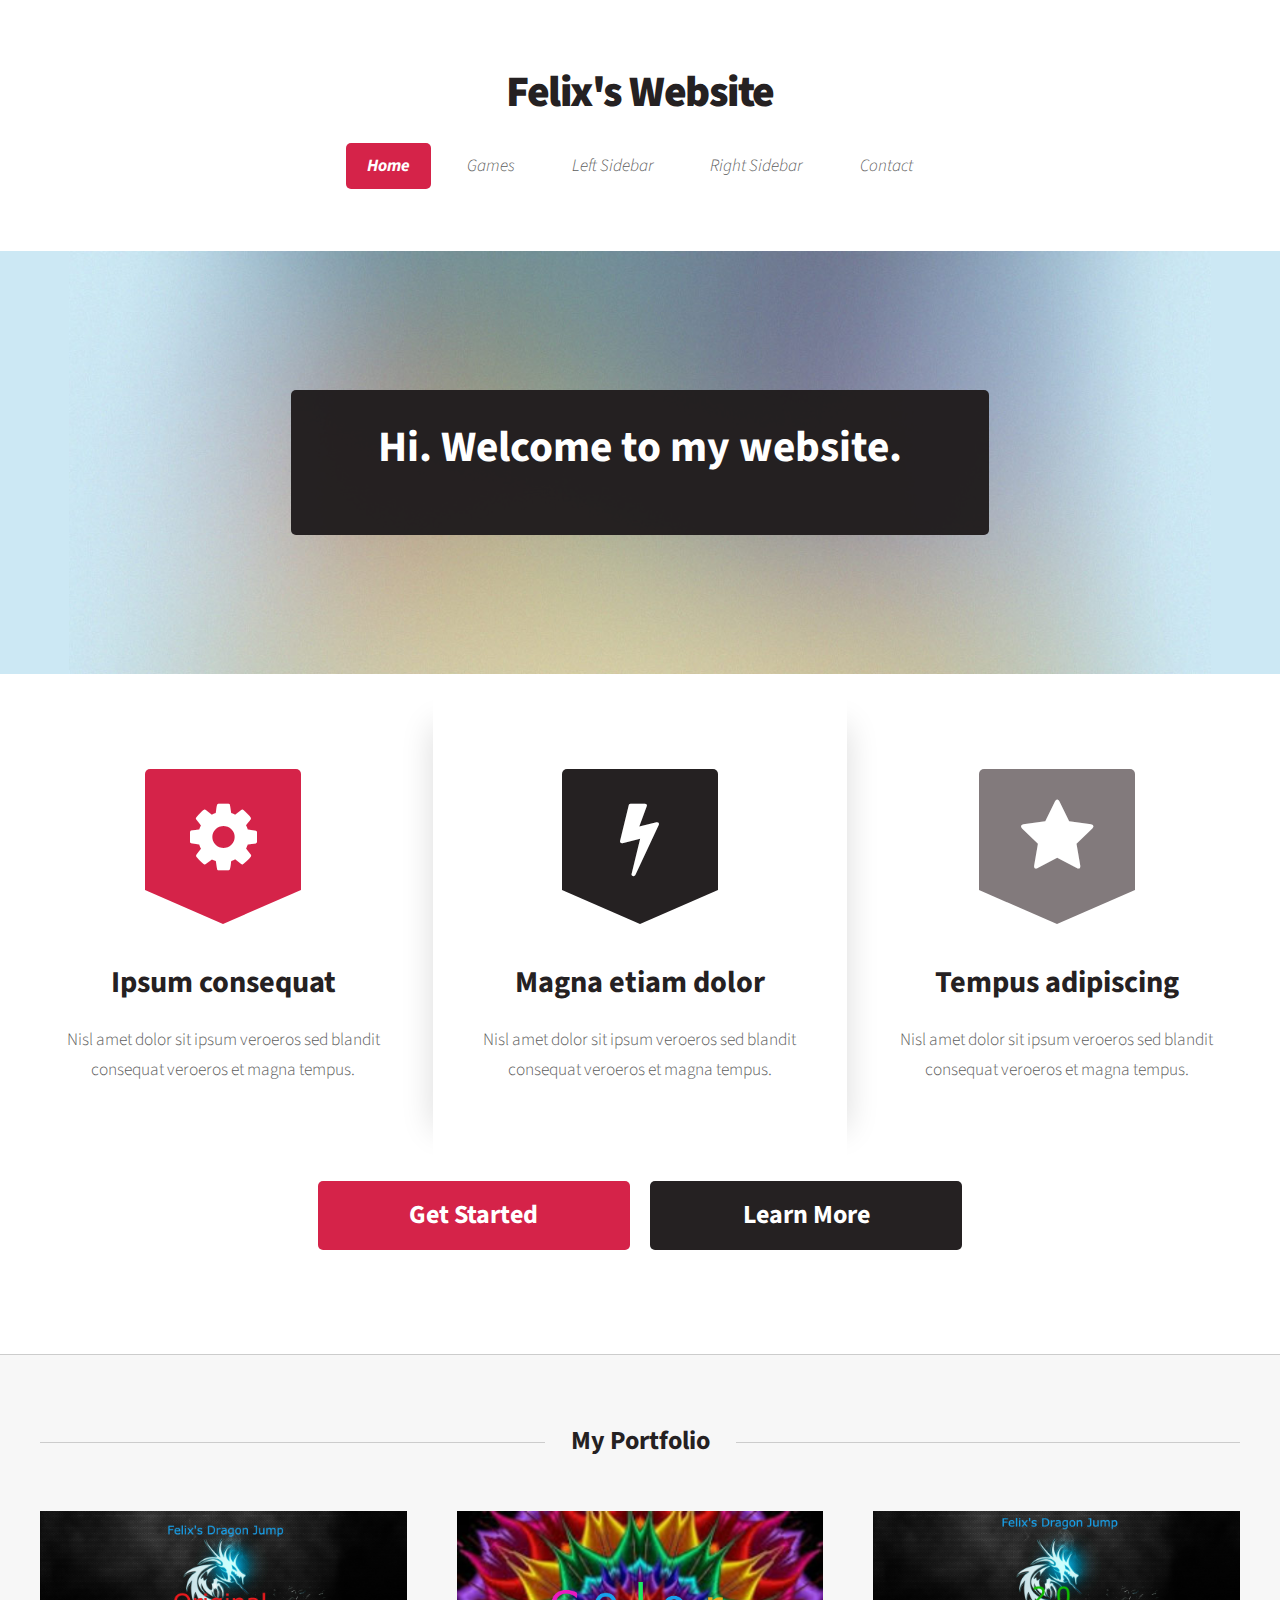
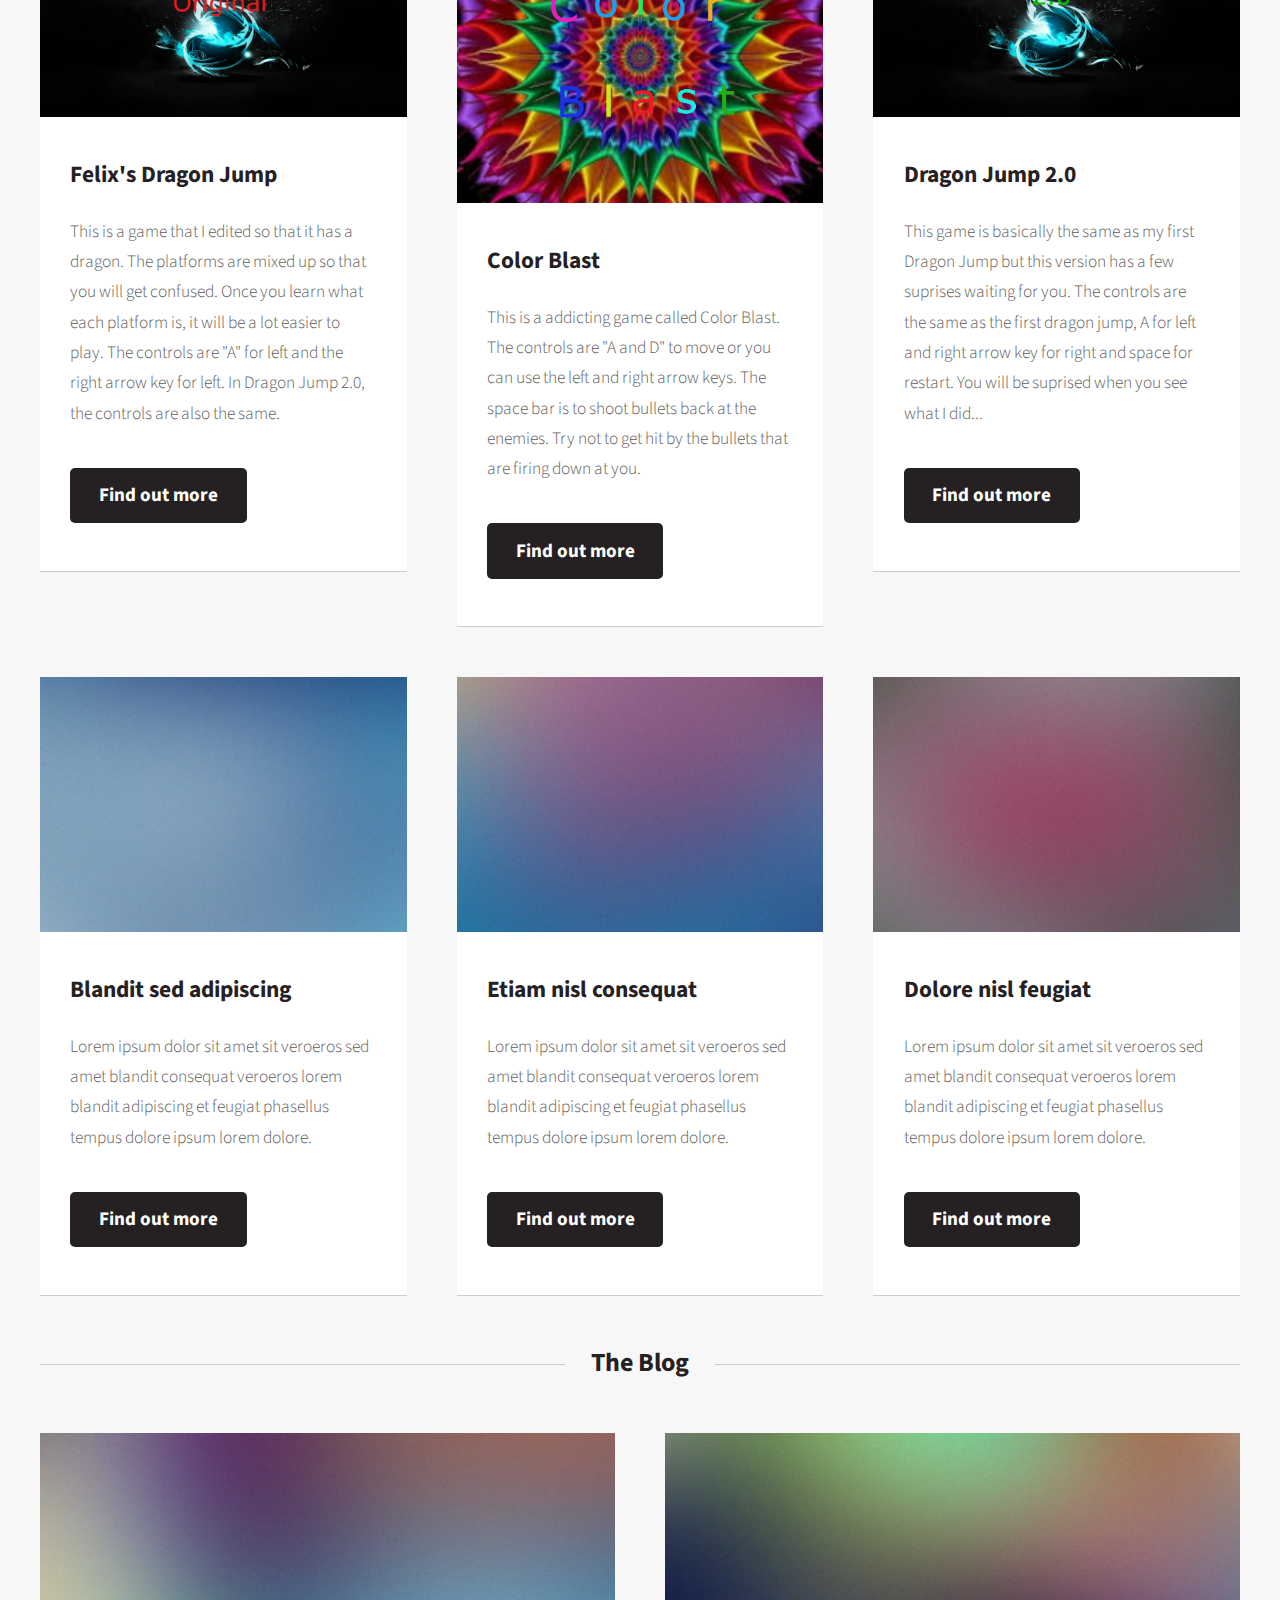
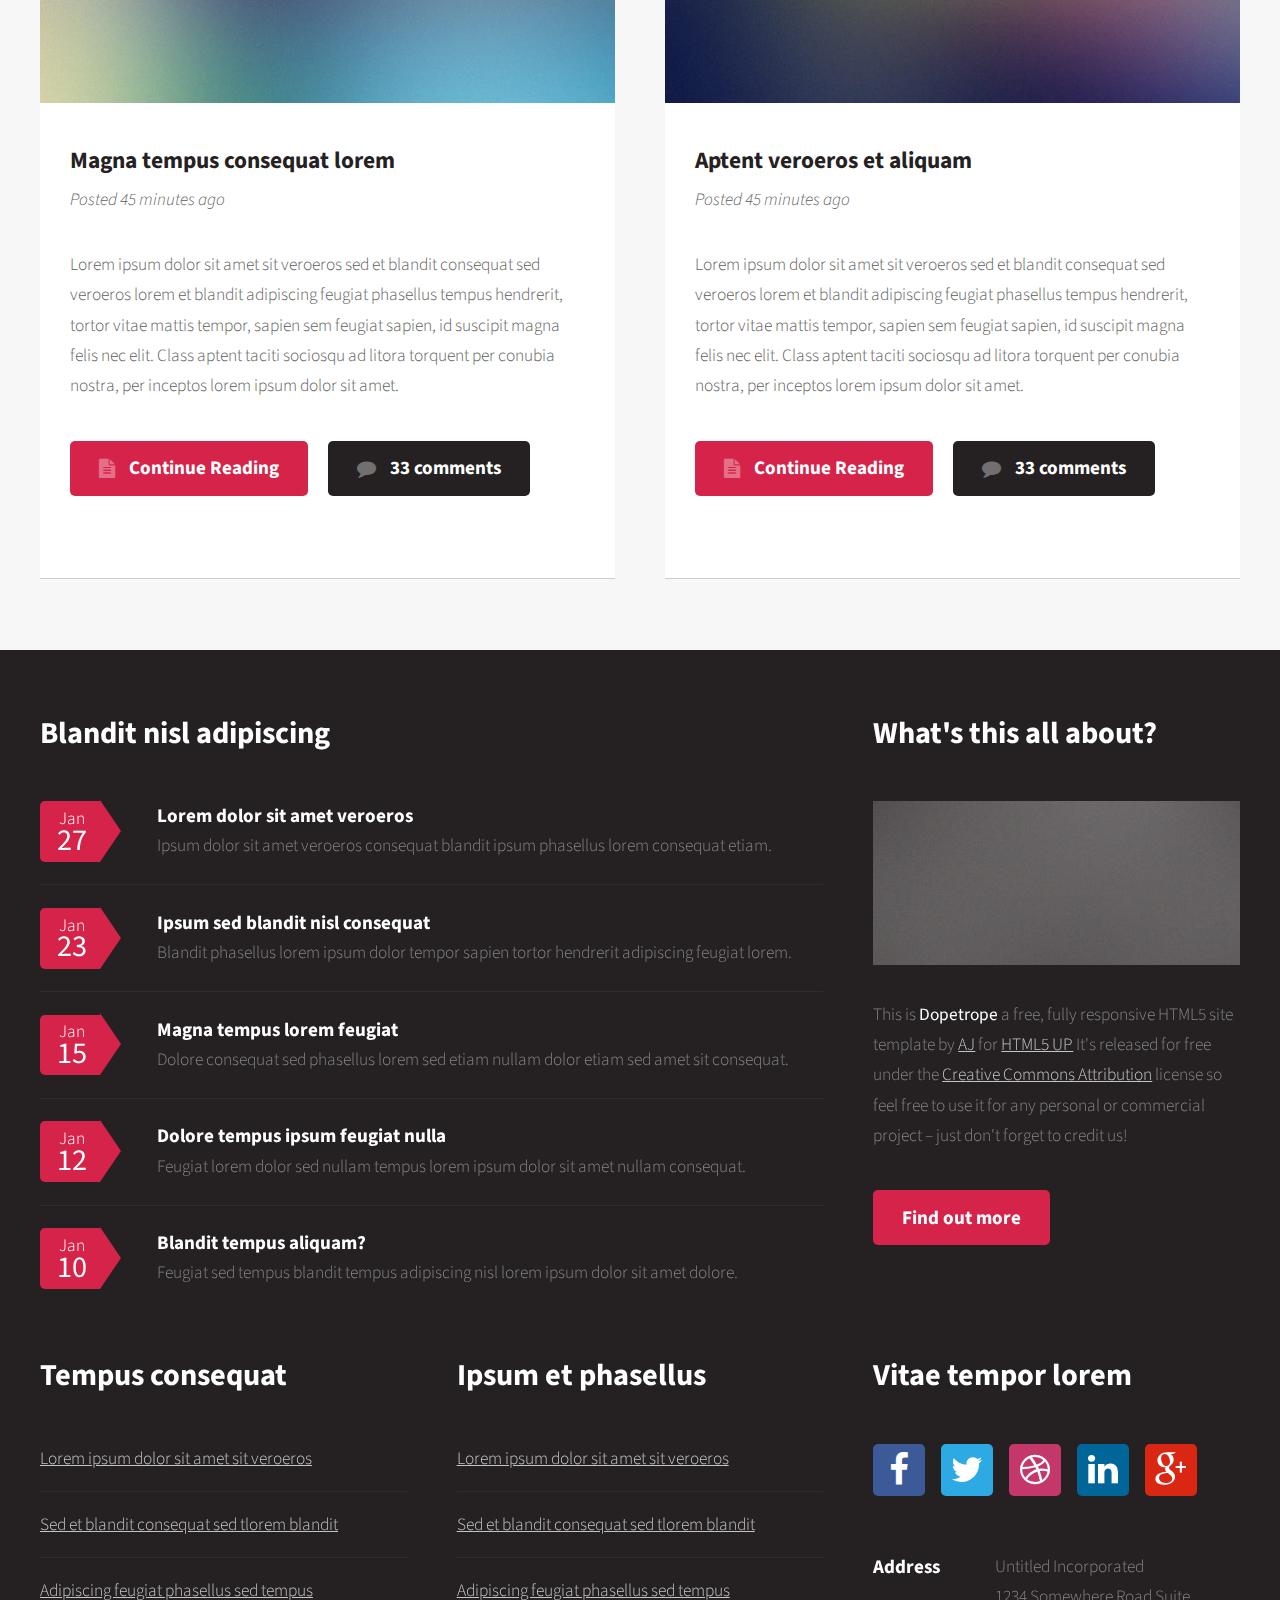
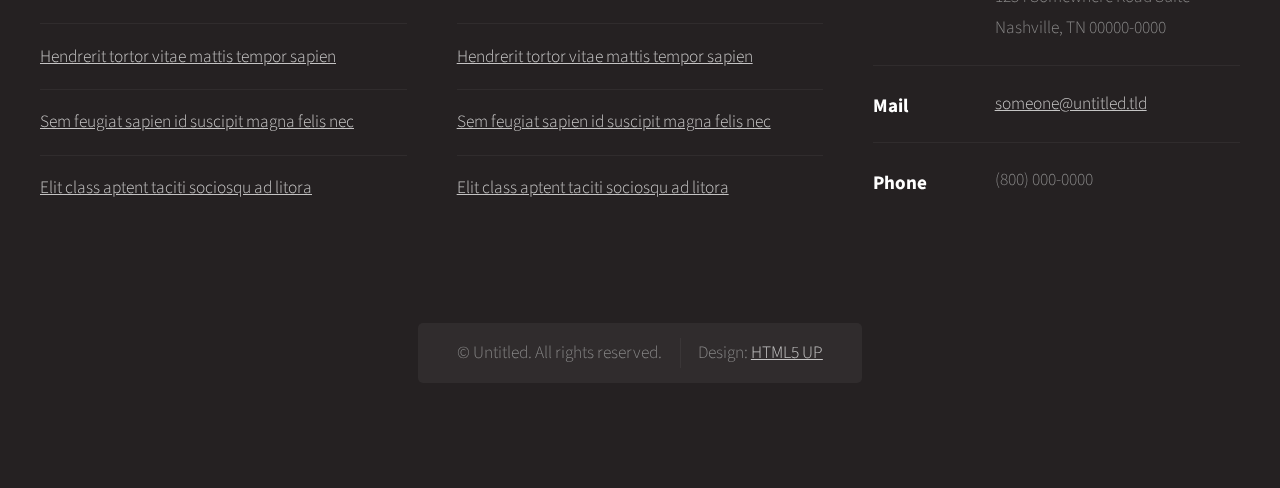
==== commit 1ef35763: "added description 20" ====
--- a/index.html
+++ b/index.html
@@ -154,7 +154,7 @@
 												<header>
 													<h3>Dragon Jump 2.0</h3>
 												</header>
-												<p>Lorem ipsum dolor sit amet sit veroeros sed amet blandit consequat veroeros lorem blandit  adipiscing et feugiat phasellus tempus dolore ipsum lorem dolore.</p>
+												<p>This game is basically the same as my first Dragon Jump but this version has a few suprises waiting for you. The controls are the same as the first dragon jump, A for left and right arrow key for right and space for restart. You will be suprised when you see what I did...</p>
 												<footer>
 													<a href="http://felix1915.github.io/dragonjump20/" class="button alt">Find out more</a>
 												</footer>
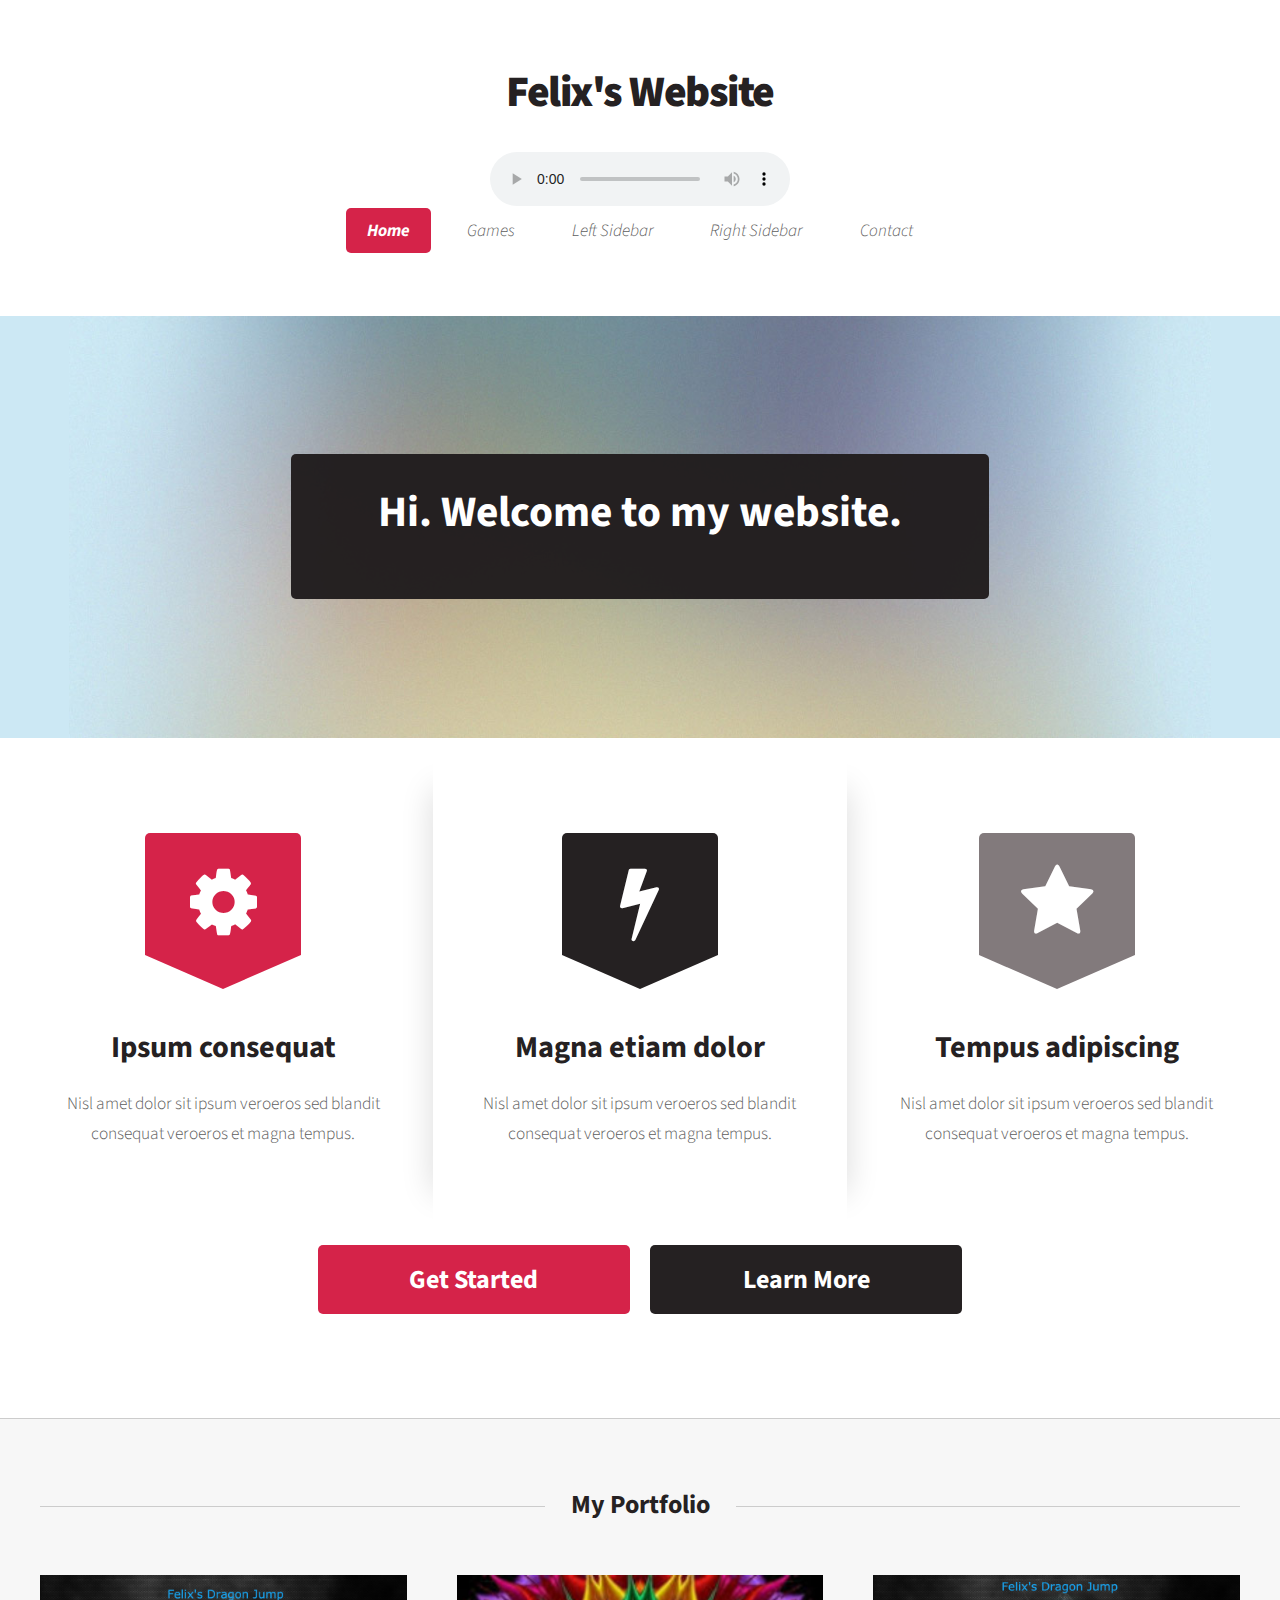
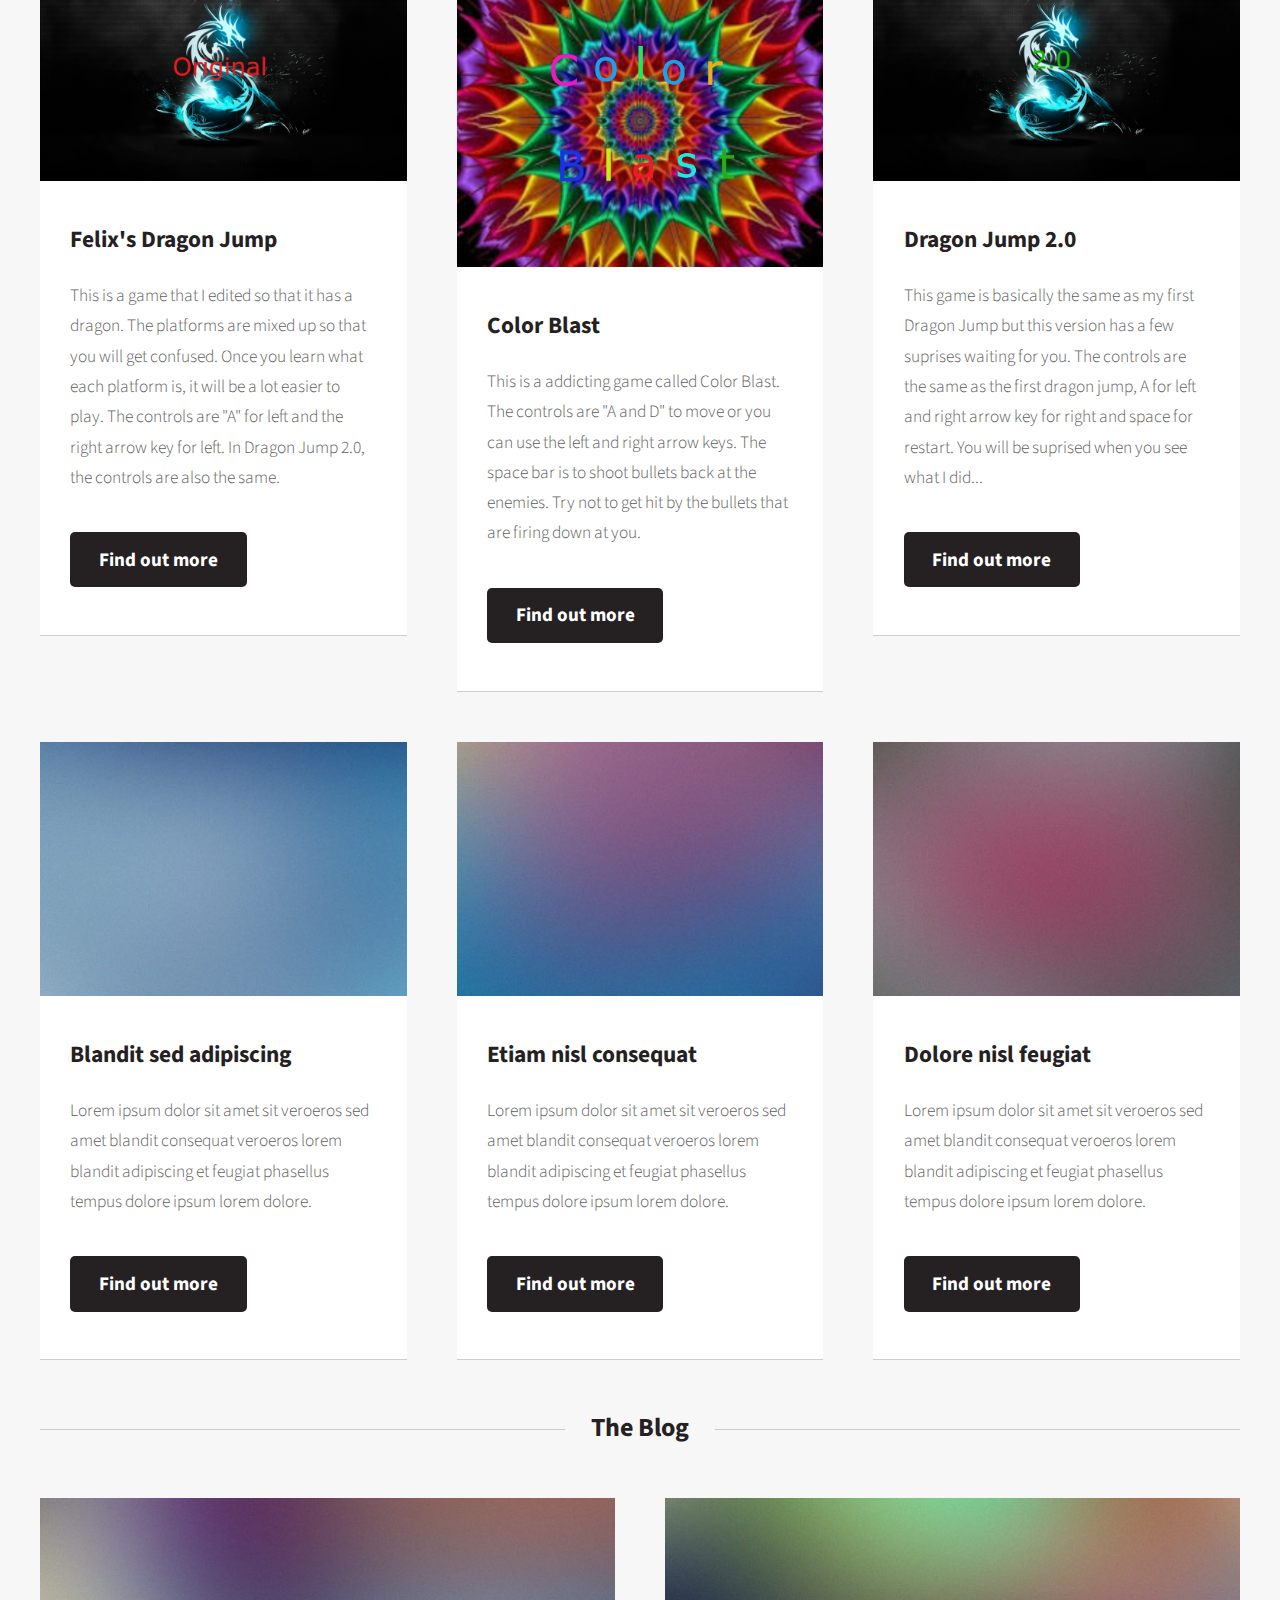
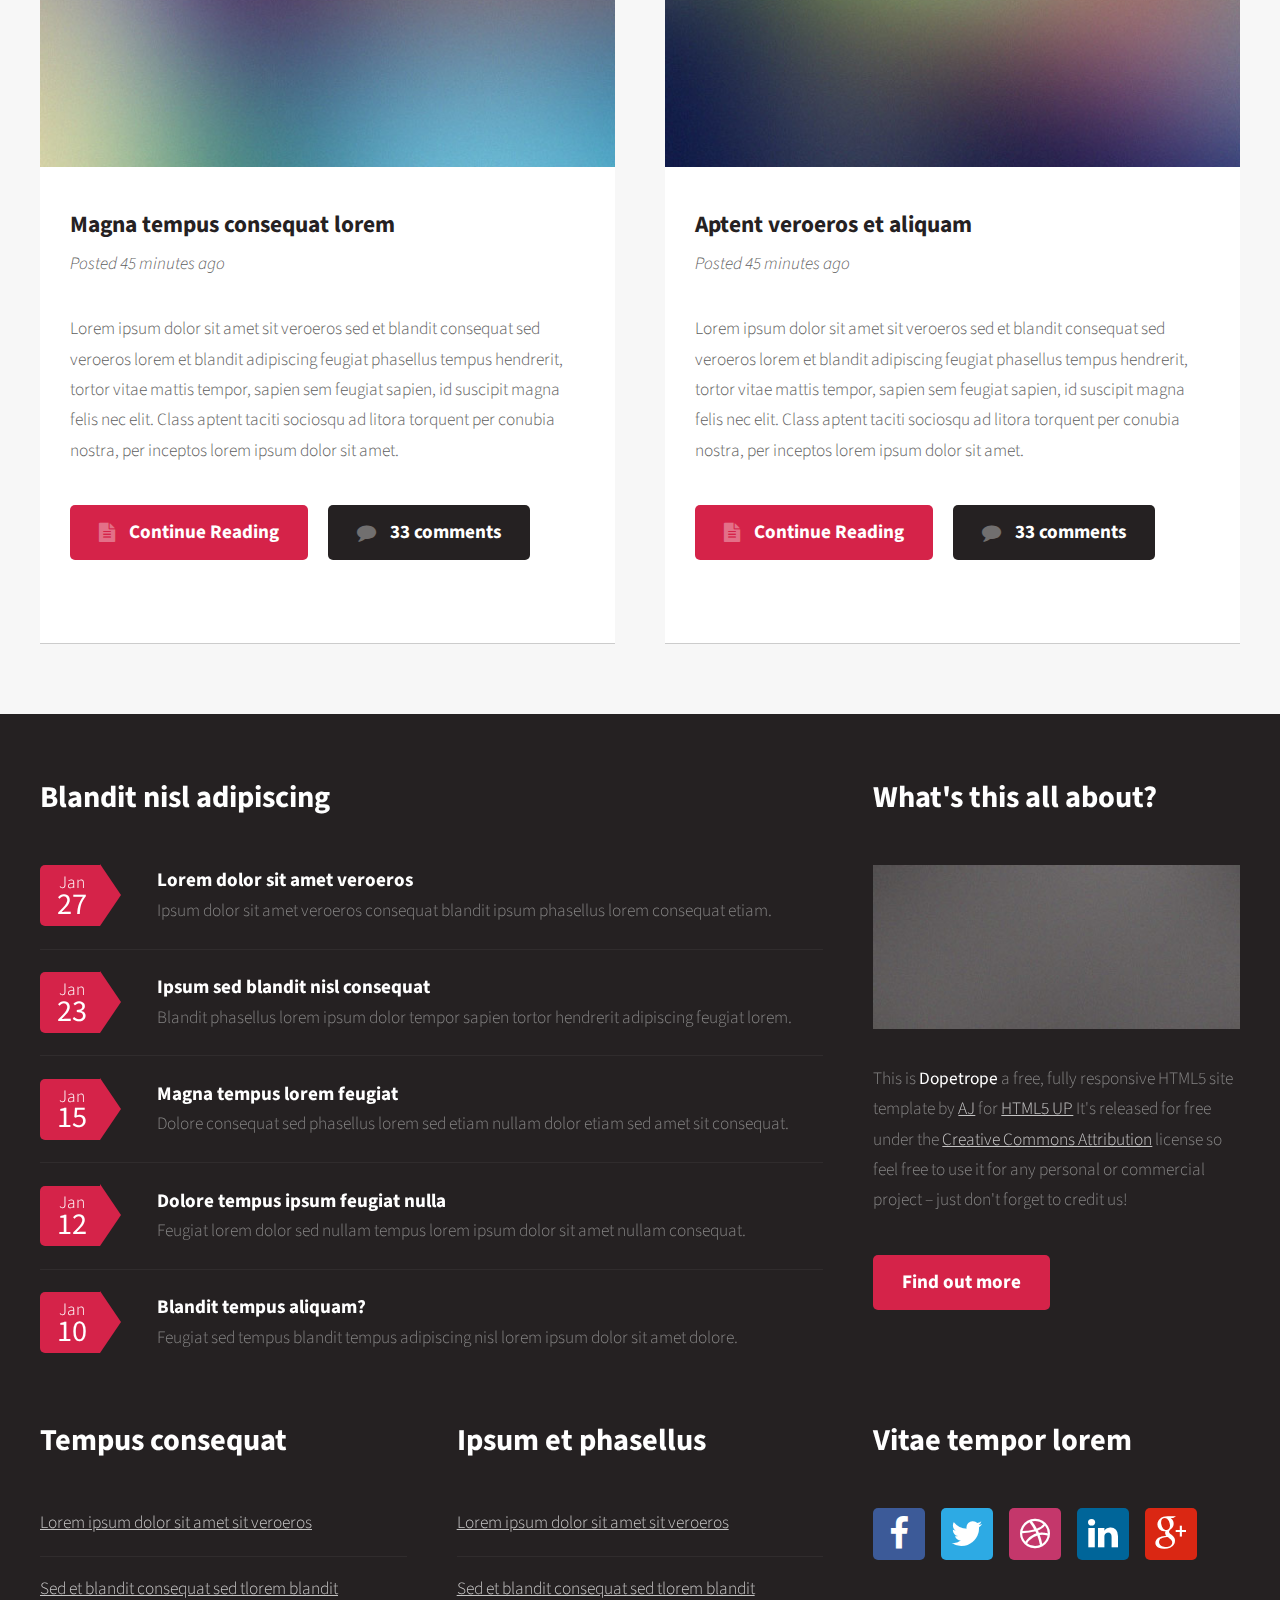
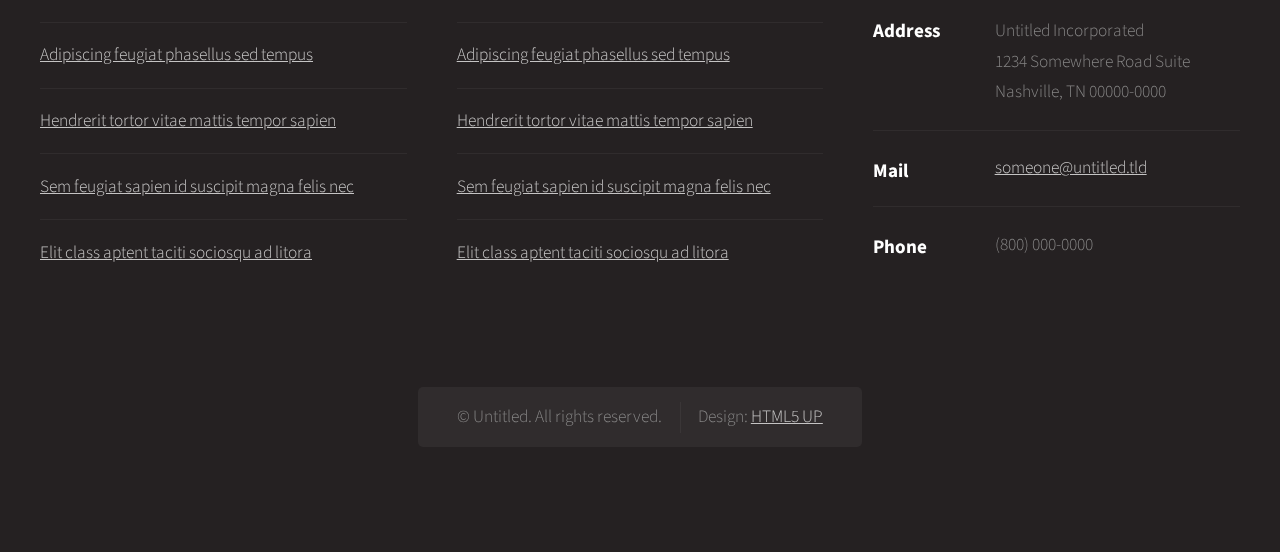
==== commit 142d6ef7: "added audio controls" ====
--- a/index.html
+++ b/index.html
@@ -31,6 +31,10 @@
 					
 					<!-- Logo -->
 						<h1><a href="index.html">Felix's Website</a></h1>
+
+						<audio controls autoplay>
+							 <source src="dguetta.mp3" type="audio/mpeg">
+						</audio>	
 					
 					<!-- Nav -->
 						<nav id="nav">
@@ -41,7 +45,7 @@
 									<ul>
 										<li><a href="/dragonjump"><img src="images/icon.png">&nbsp;Felix's Dragon Jump</a></li>
 										<li><a href="/color-blast"><img src="images/colors.jpg" style="width:16px;">&nbsp;Color Blast</a></li>
-										<li><a href="#">Etiam dolore nisl</a></li>
+										<li><a href="/dragonjump20"><img src="images/icon.png">&nbsp;Felix's Dragon Jump 2.0</a></li>
 										<li>
 											<a href="">Phasellus consequat</a>
 											<ul>
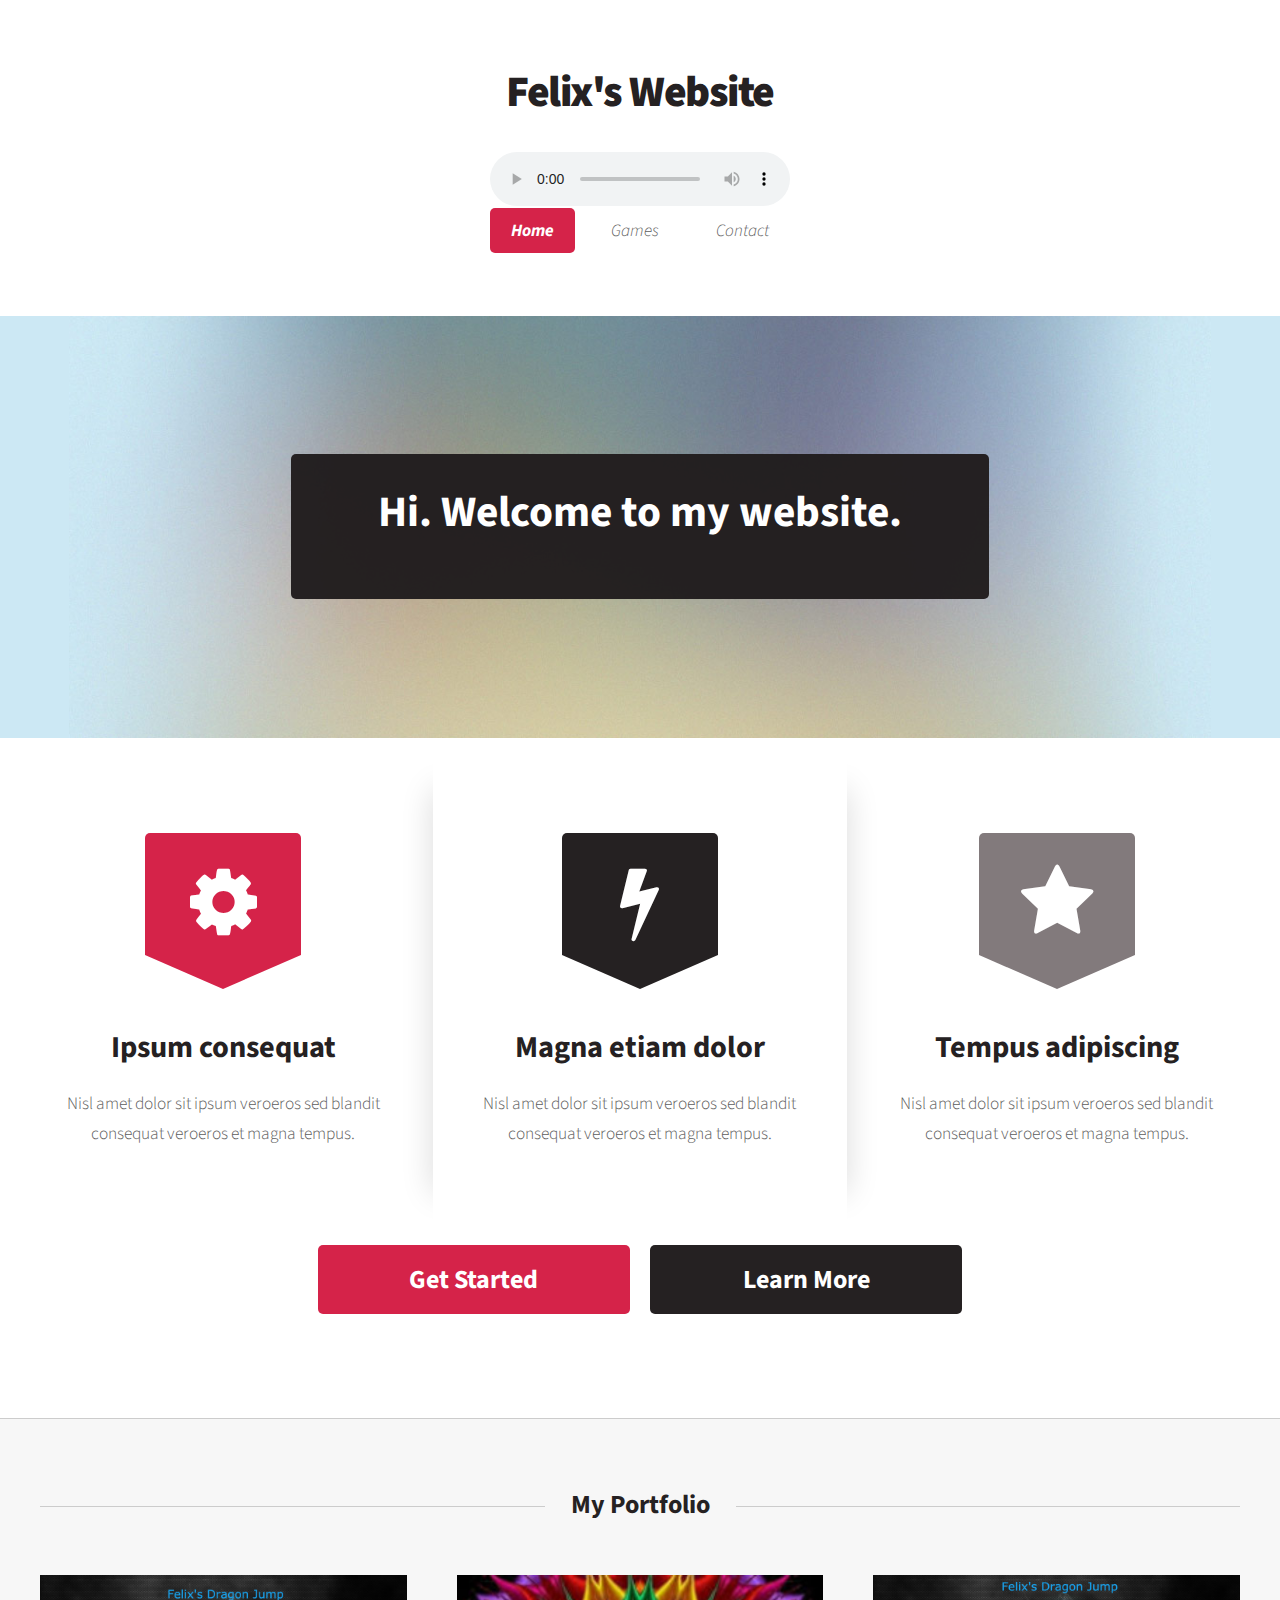
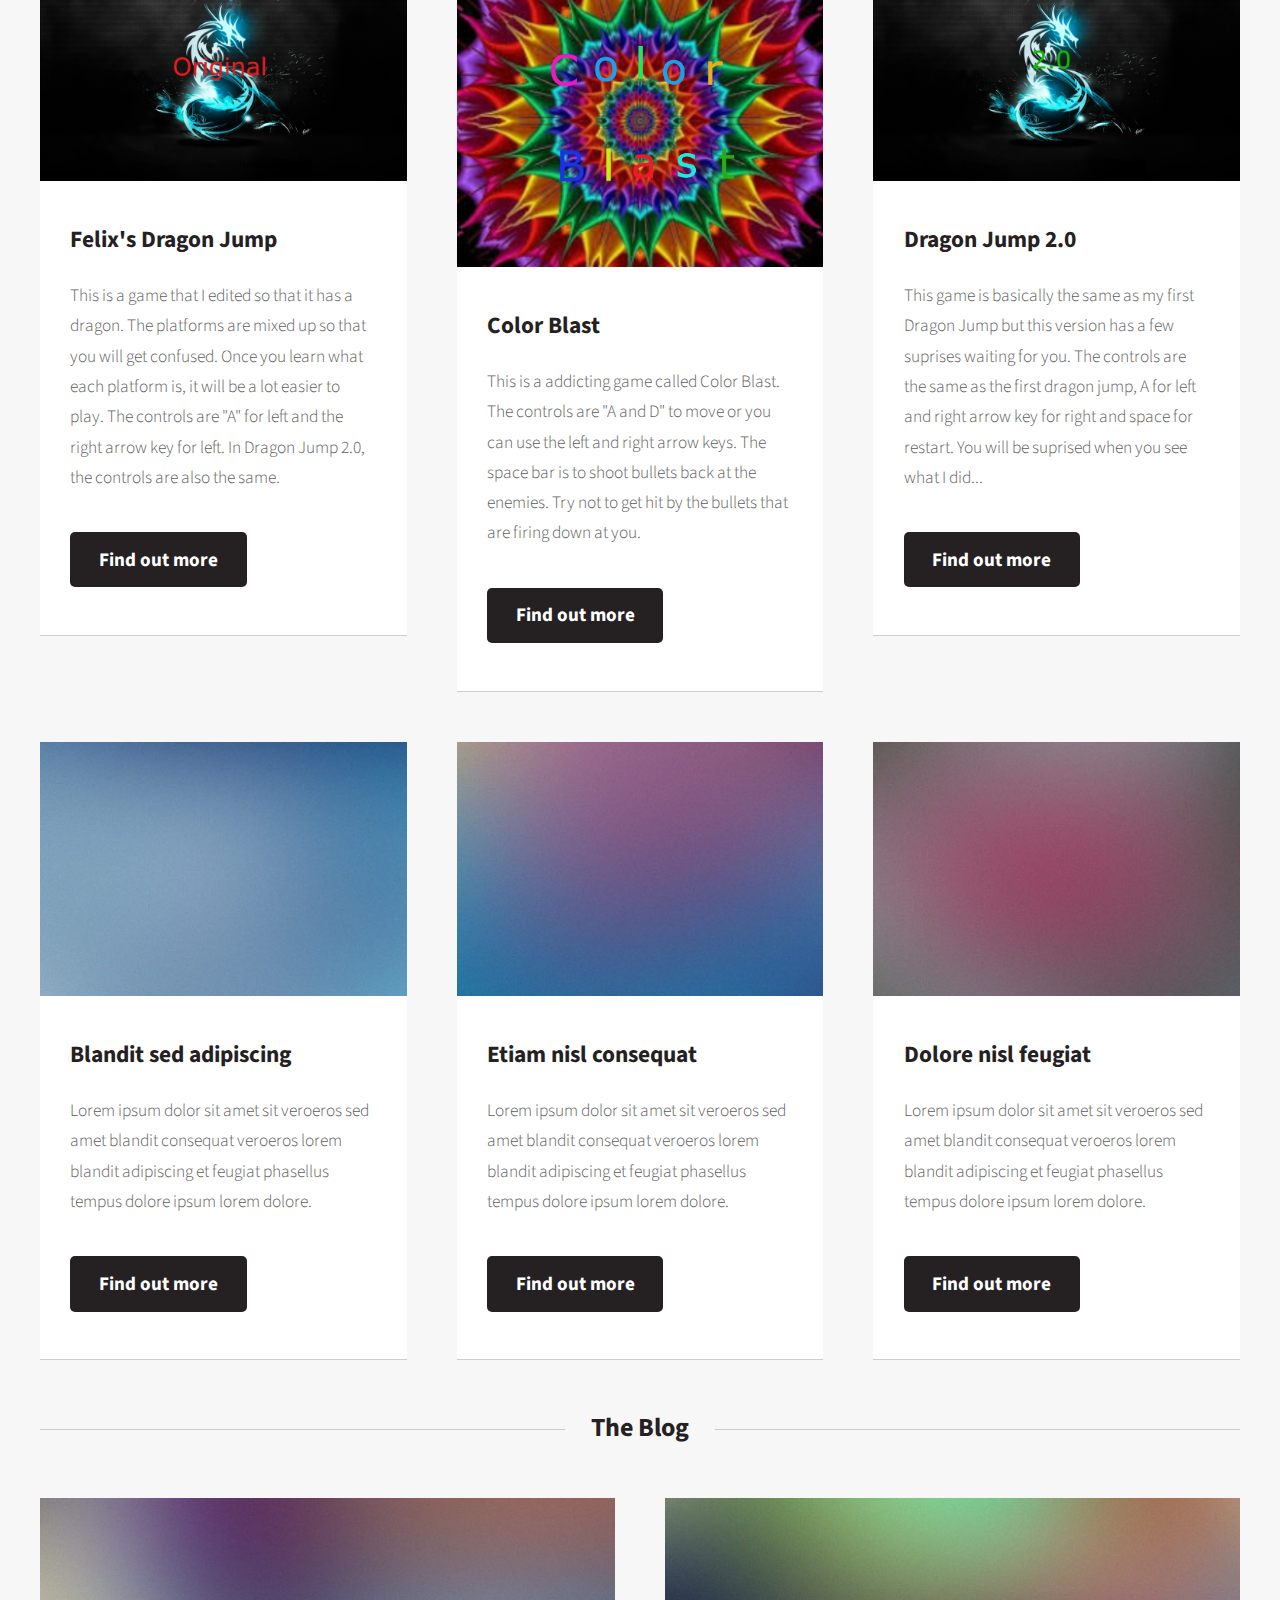
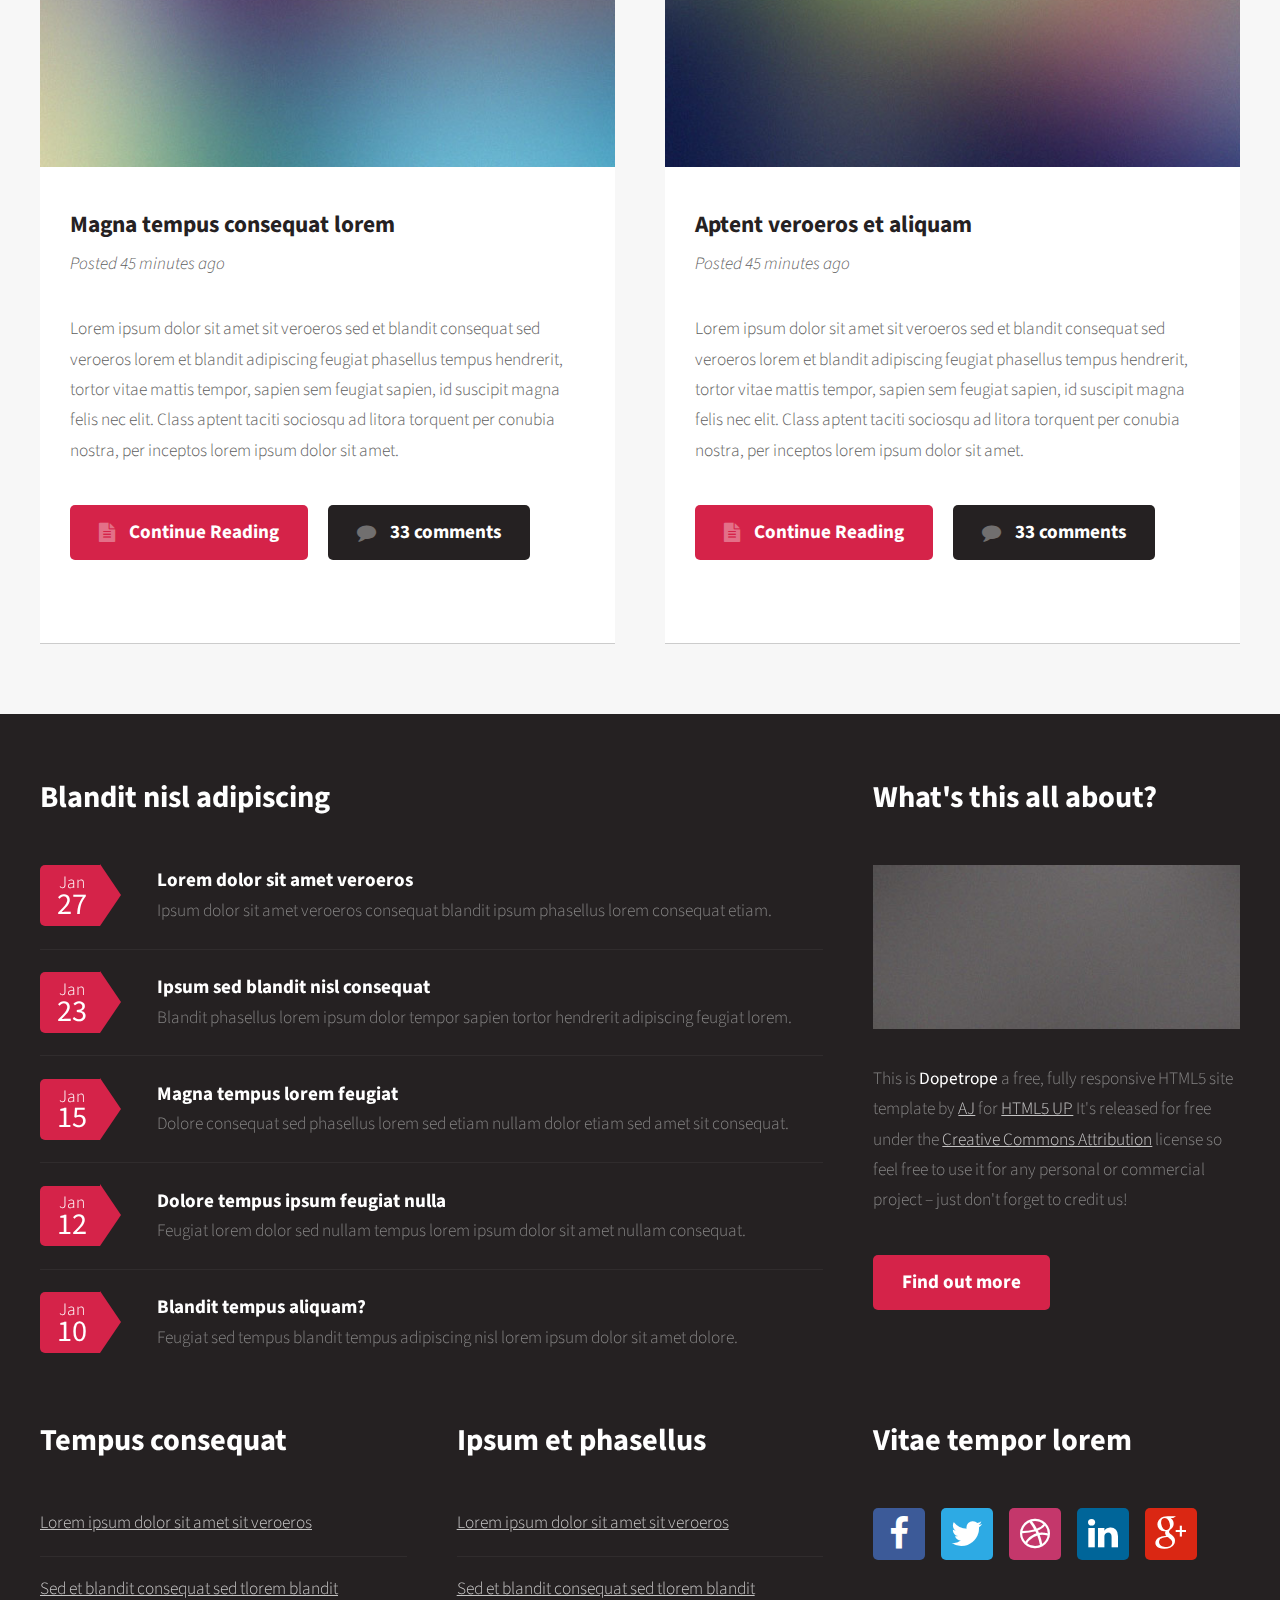
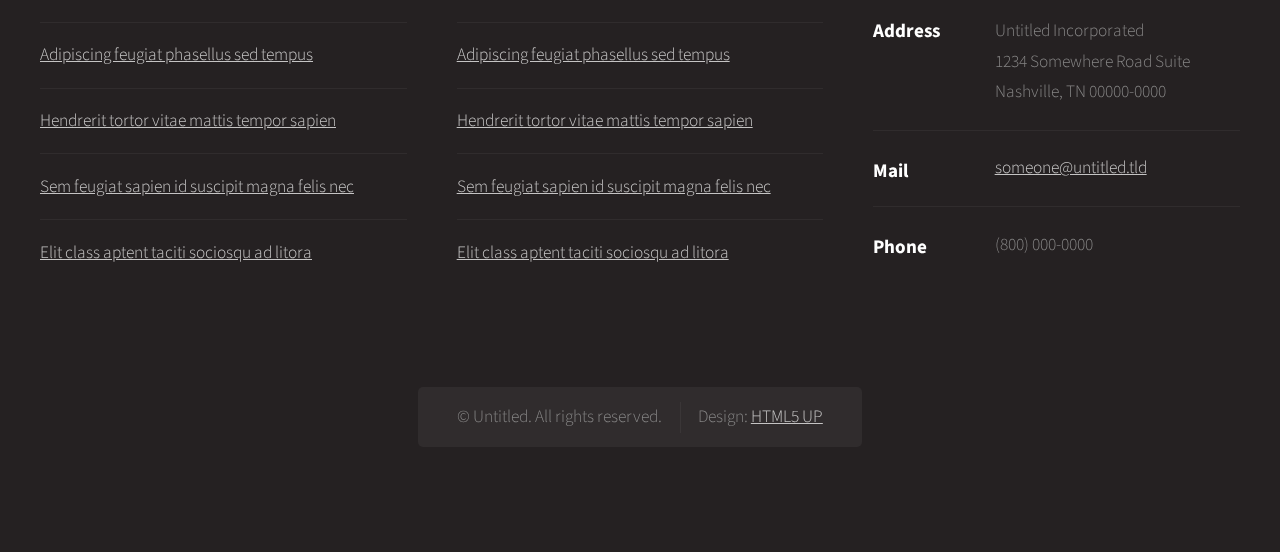
==== commit be1bc5b9: "did stuff" ====
--- a/index.html
+++ b/index.html
@@ -59,8 +59,6 @@
 										<li><a href="#">Veroeros feugiat</a></li>
 									</ul>
 								</li>
-								<li><a href="left-sidebar.html">Left Sidebar</a></li>
-								<li><a href="right-sidebar.html">Right Sidebar</a></li>
 								<li><a href="no-sidebar.html">Contact</a></li>
 							</ul>
 						</nav>
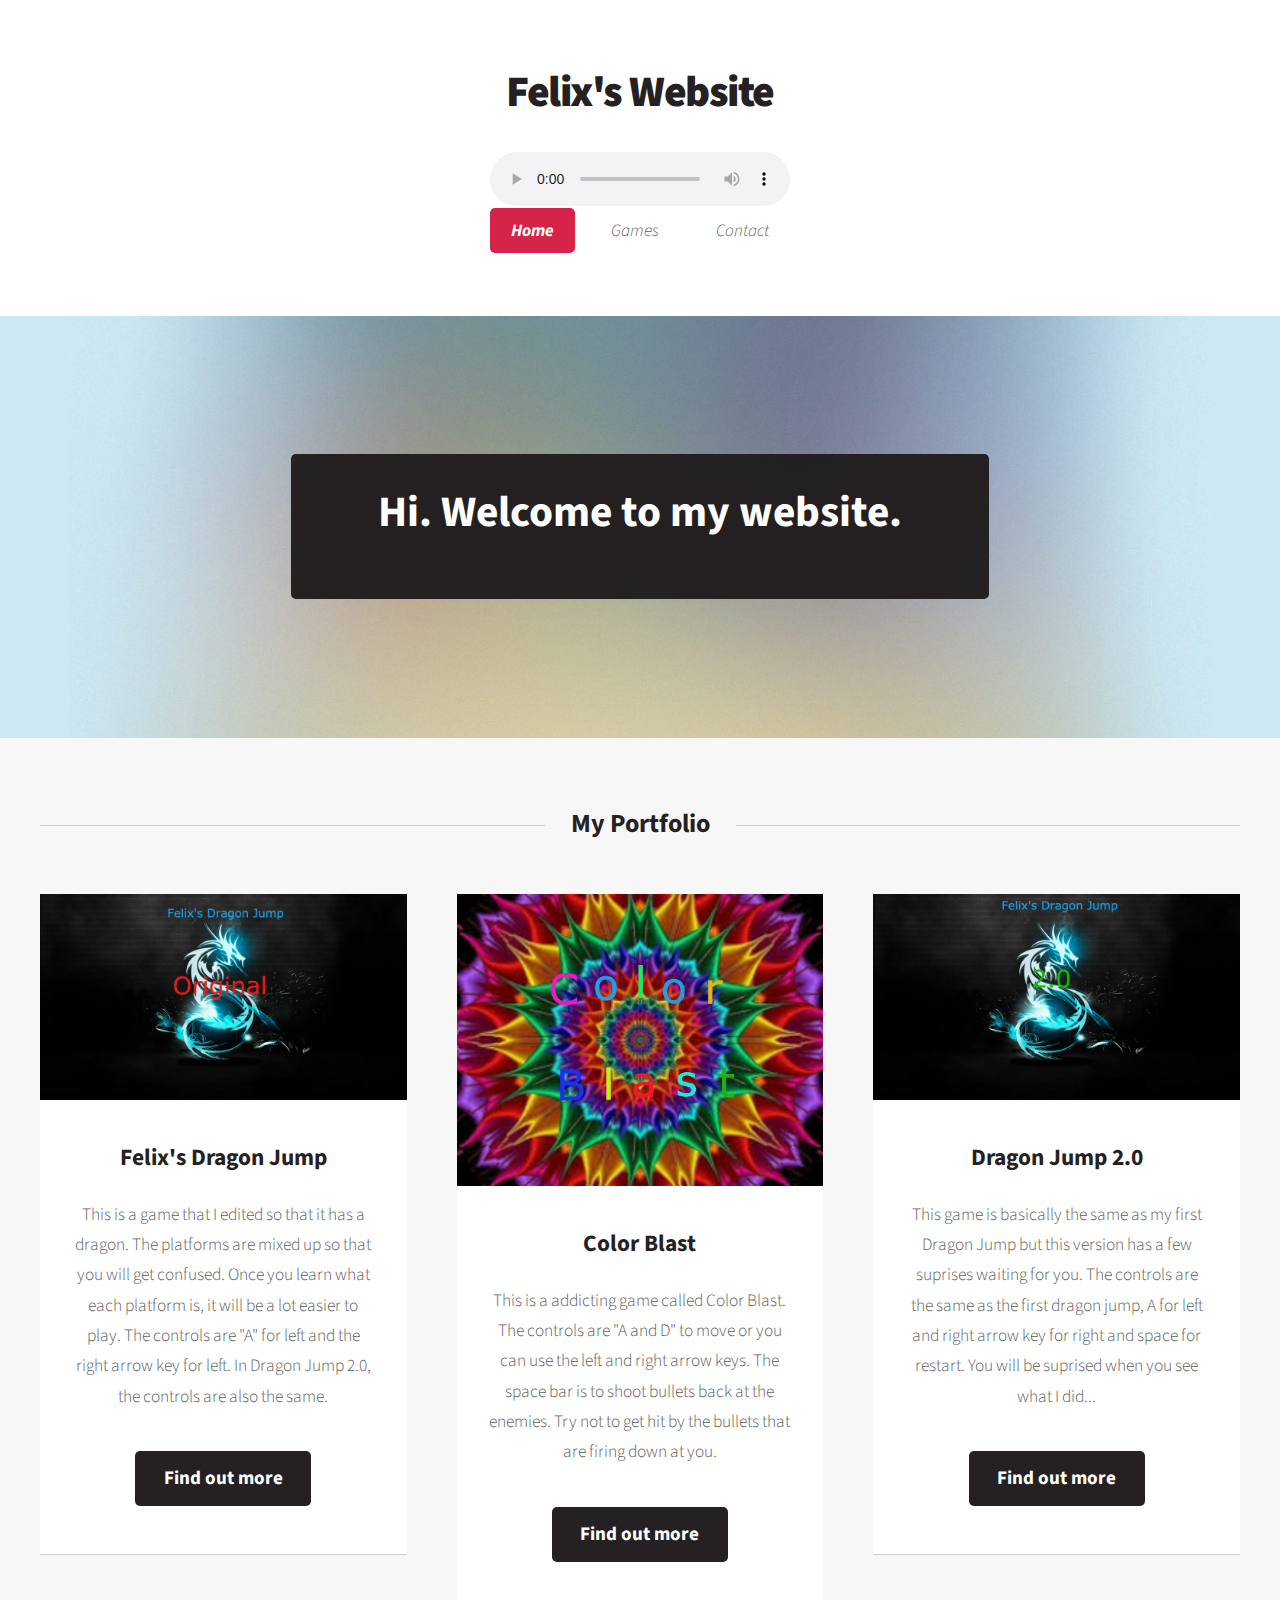
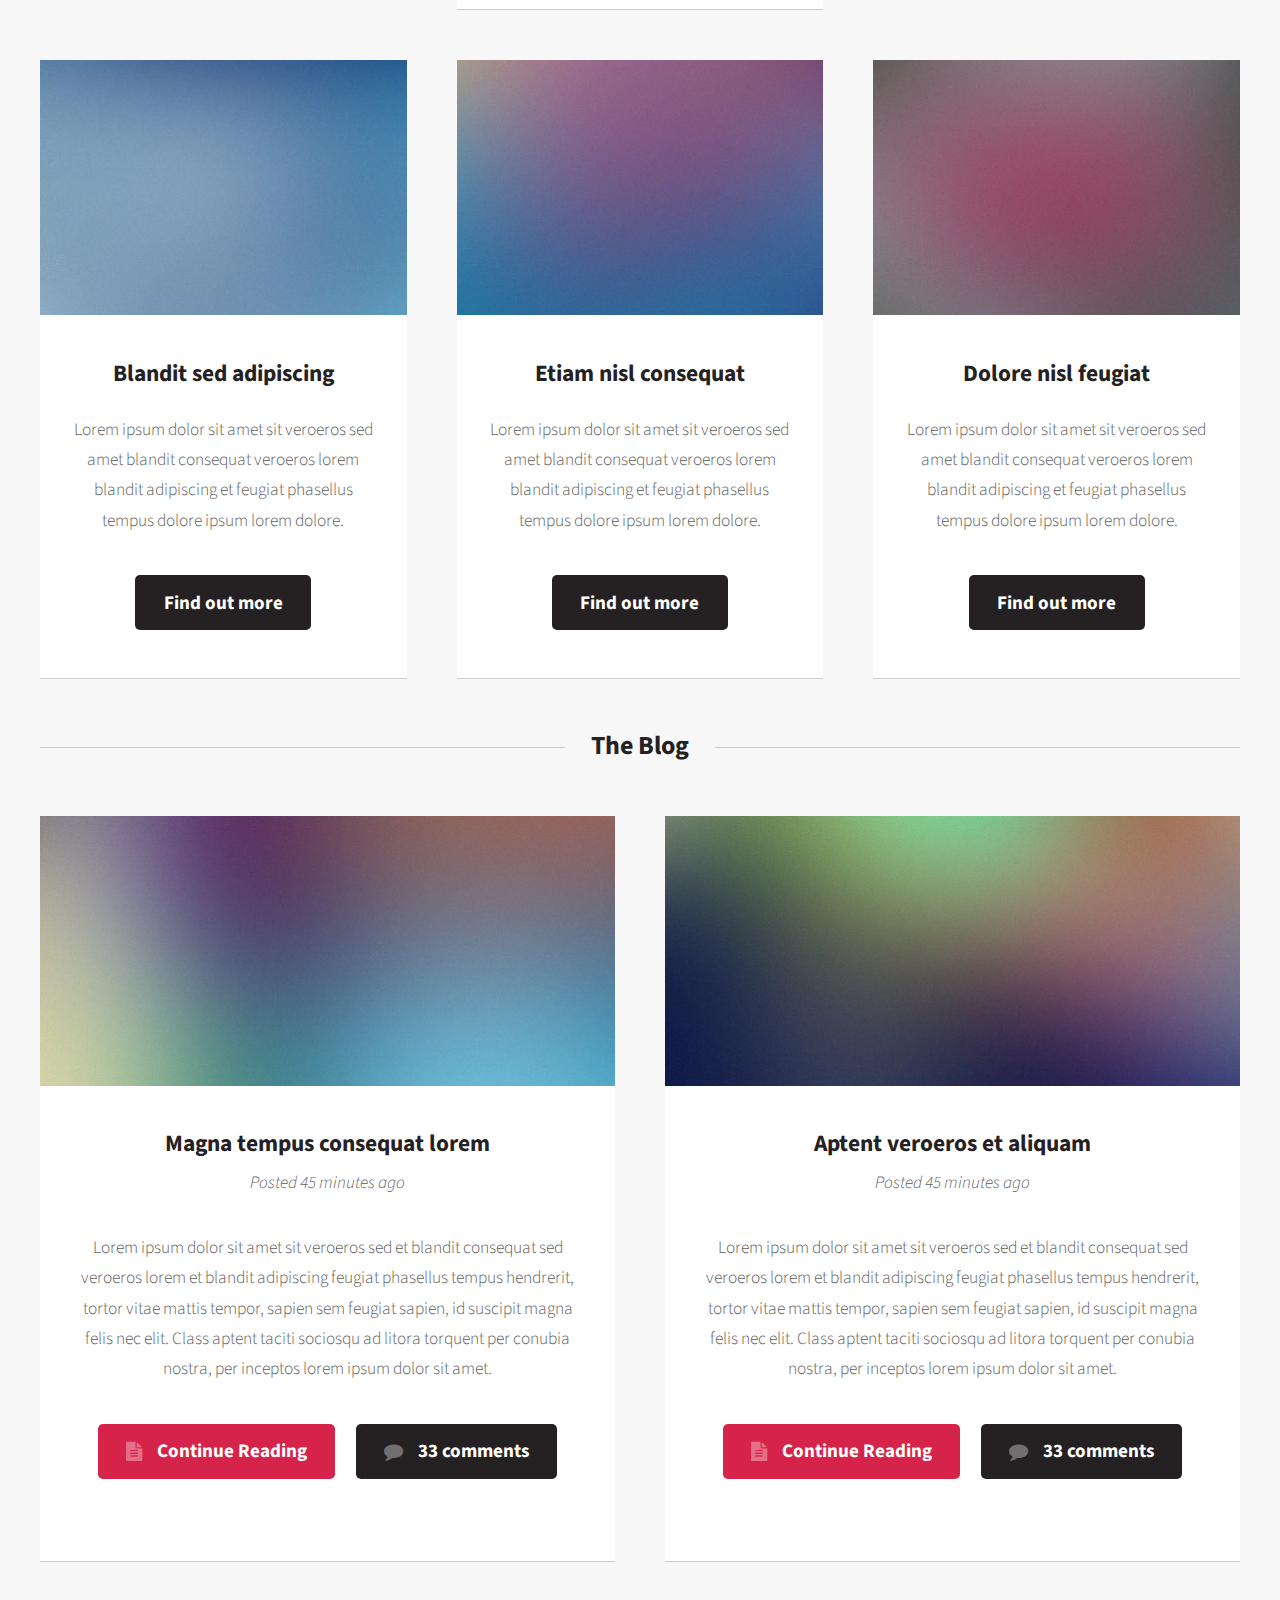
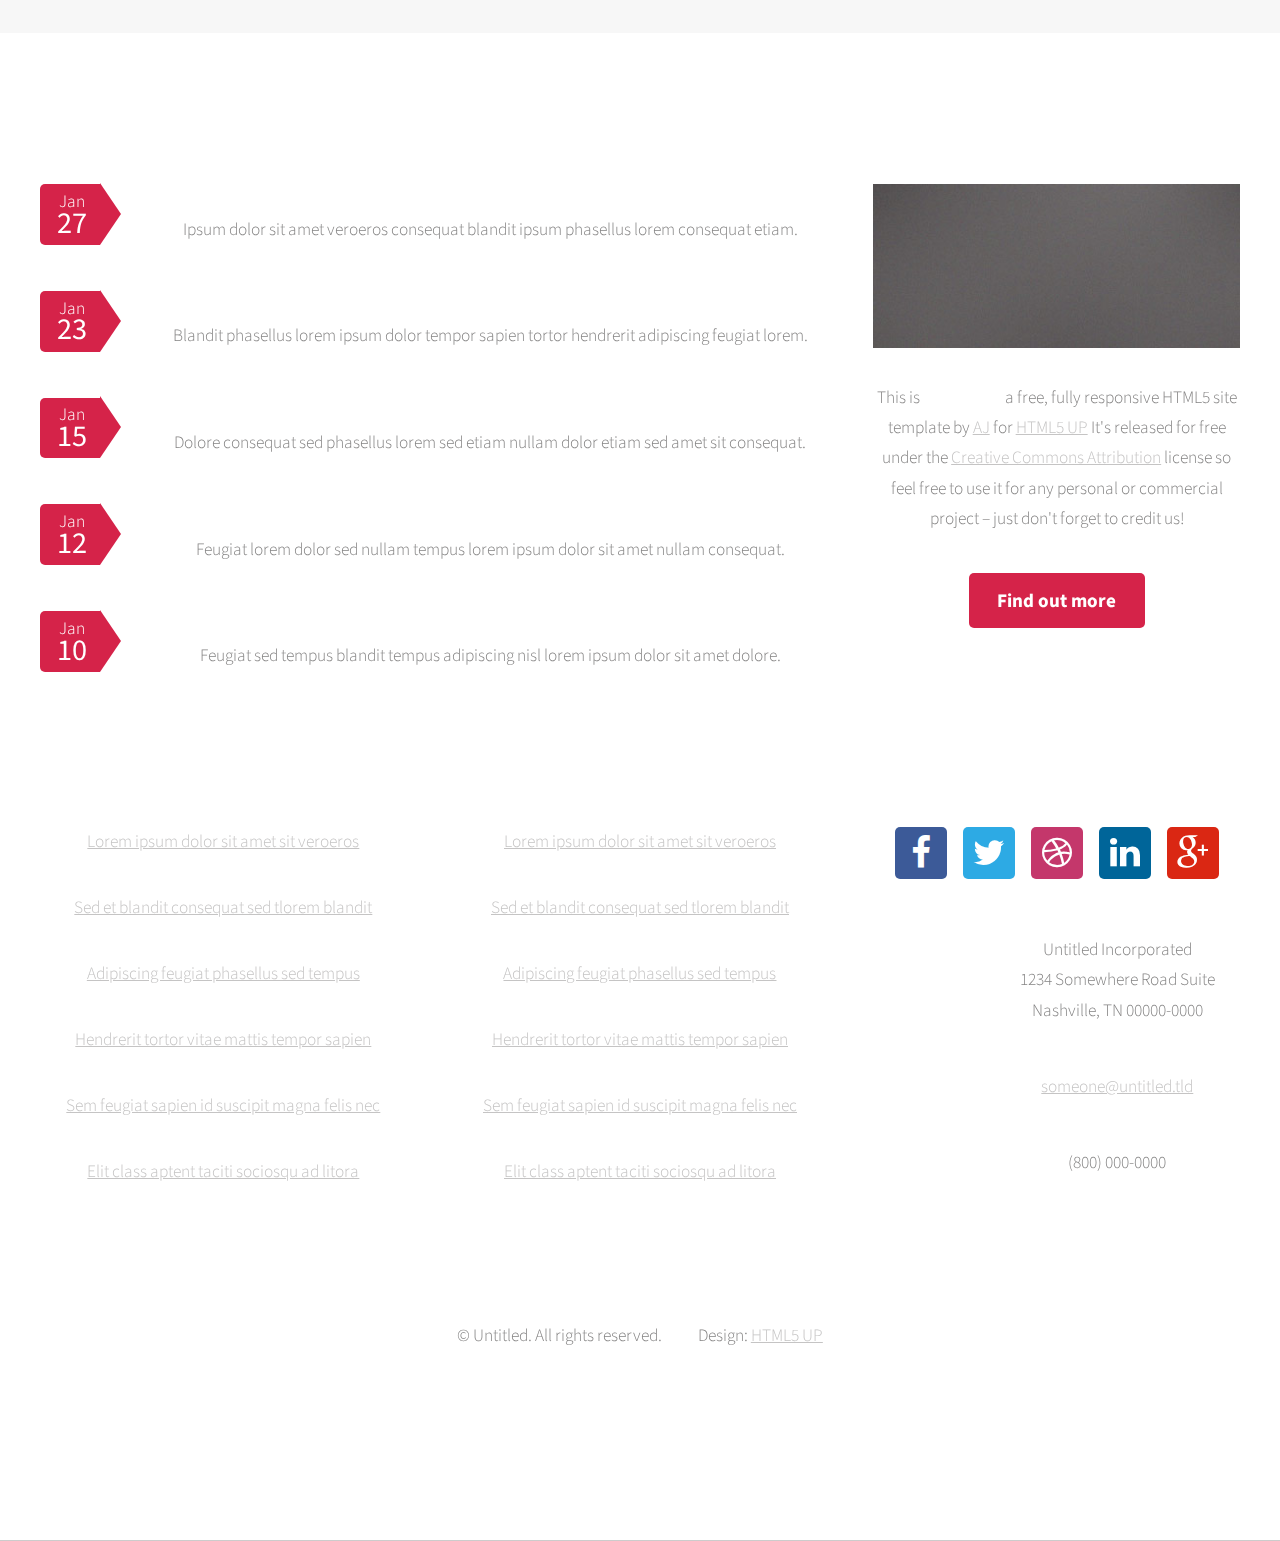
==== commit f03311e3: "deleted stuff" ====
--- a/index.html
+++ b/index.html
@@ -51,7 +51,7 @@
 											<ul>
 												<li><a href="#">Magna phasellus</a></li>
 												<li><a href="#">Etiam dolore nisl</a></li>
-												<li><a href="#">Veroeros feugiat</a></li>
+												
 												<li><a href="#">Nisl sed aliquam</a></li>
 												<li><a href="#">Dolore adipiscing</a></li>
 											</ul>
@@ -71,48 +71,6 @@
 							</header>
 						</section>
 
-					<!-- Intro -->
-						<section id="intro" class="container">
-							<div class="row">
-								<div class="4u">
-									<section class="first">
-										<i class="icon featured fa-cog"></i>
-										<header>
-											<h2>Ipsum consequat</h2>
-										</header>
-										<p>Nisl amet dolor sit ipsum veroeros sed blandit consequat veroeros et magna tempus.</p>
-									</section>
-								</div>
-								<div class="4u">
-									<section class="middle">
-										<i class="icon featured alt fa-flash"></i>
-										<header>
-											<h2>Magna etiam dolor</h2>
-										</header>
-										<p>Nisl amet dolor sit ipsum veroeros sed blandit consequat veroeros et magna tempus.</p>
-									</section>
-								</div>
-								<div class="4u">
-									<section class="last">
-										<i class="icon featured alt2 fa-star"></i>
-										<header>
-											<h2>Tempus adipiscing</h2>
-										</header>
-										<p>Nisl amet dolor sit ipsum veroeros sed blandit consequat veroeros et magna tempus.</p>
-									</section>
-								</div>
-							</div>
-							<footer>
-								<ul class="actions">
-									<li><a href="#" class="button big">Get Started</a></li>
-									<li><a href="#" class="button alt big">Learn More</a></li>
-								</ul>
-							</footer>
-						</section>
-		
-				</div>
-			</div>
-
 		<!-- Main -->
 			<div id="main-wrapper">
 				<div class="container">
